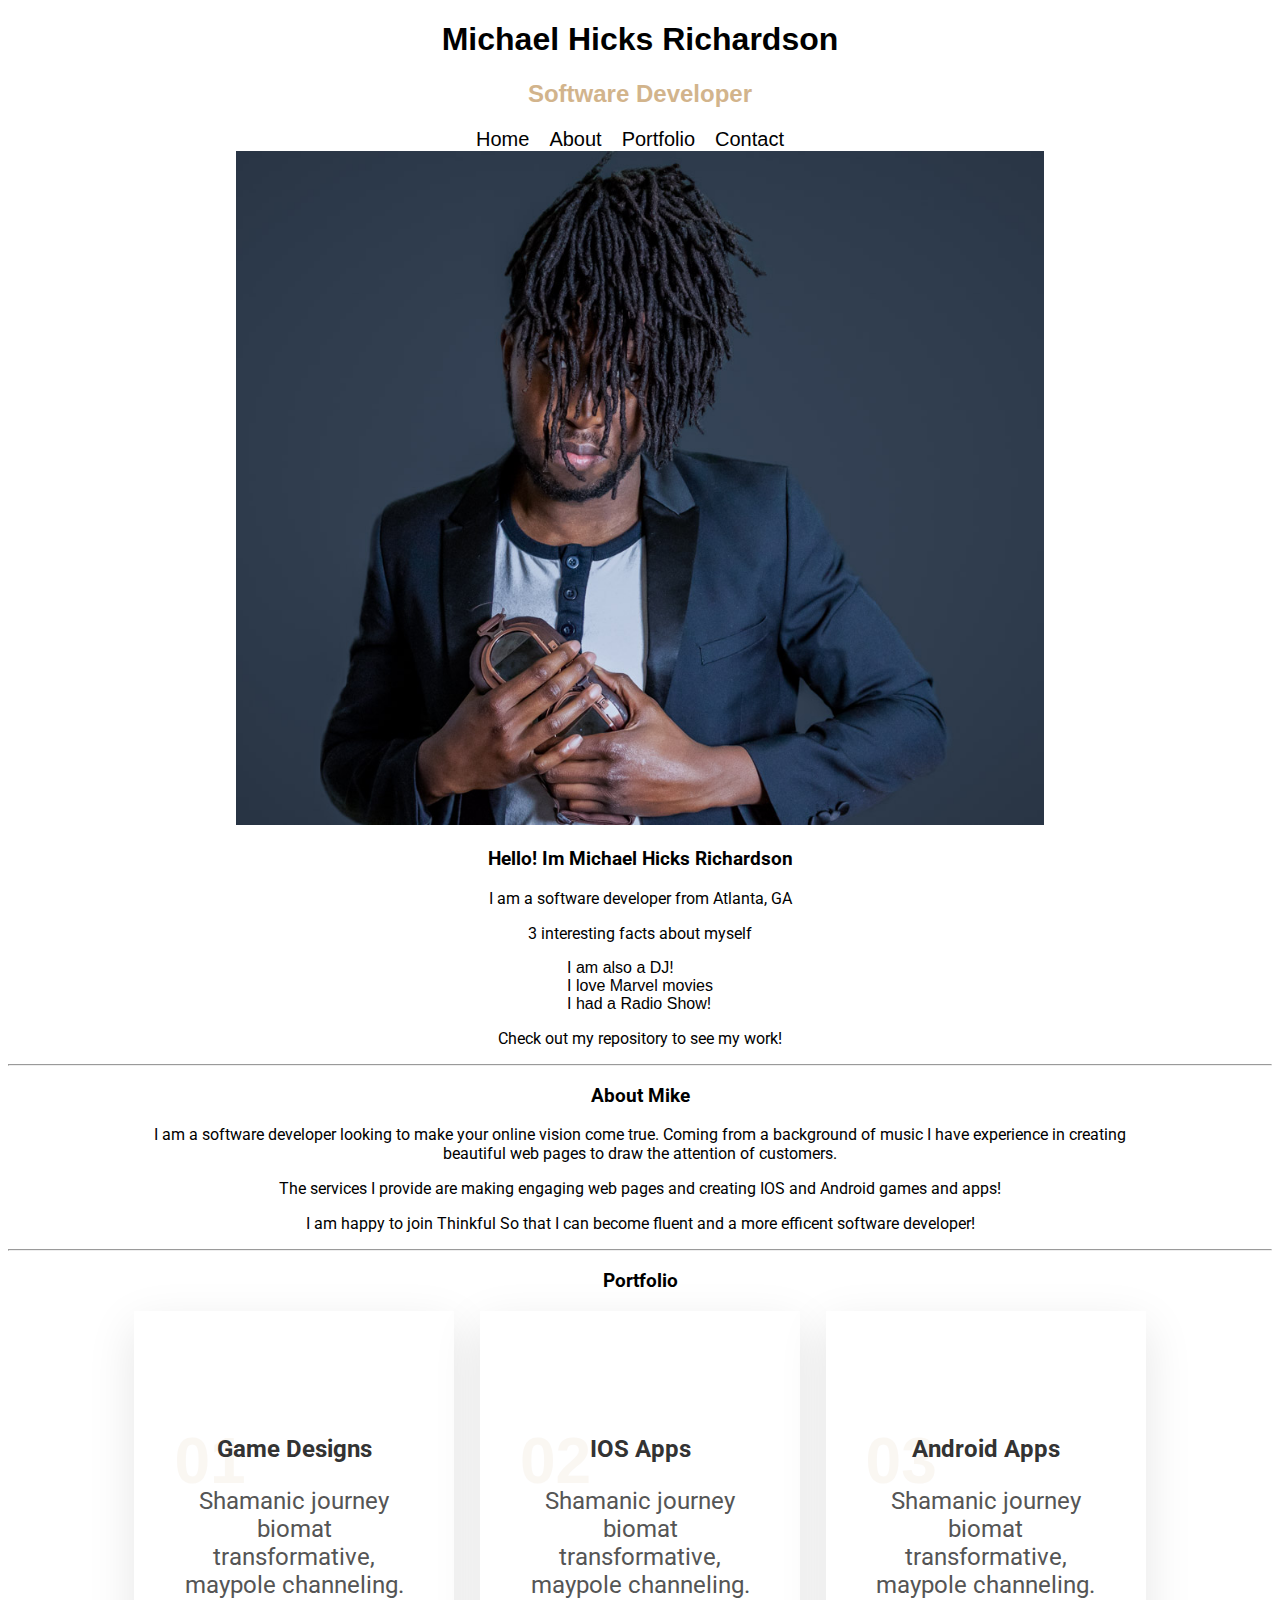
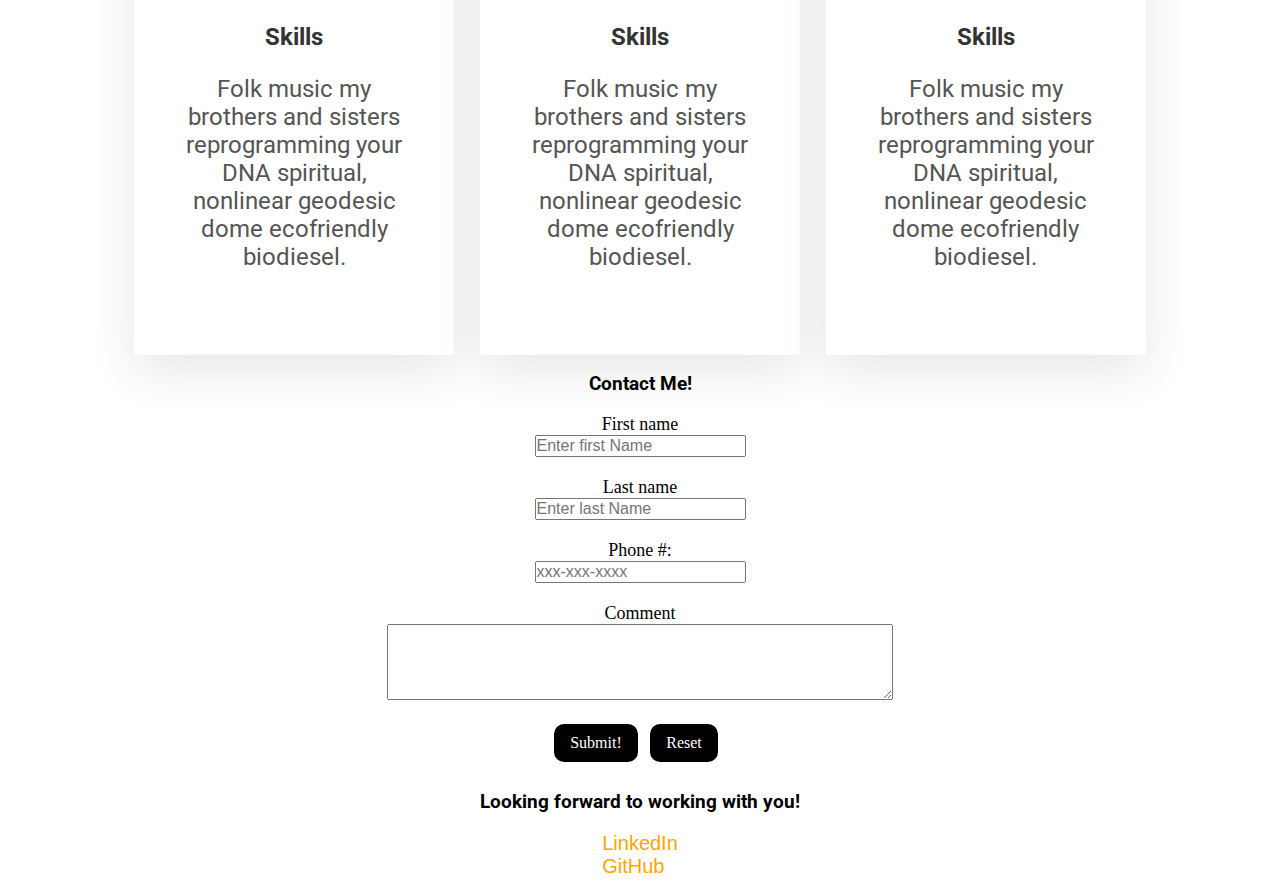
==== index.html @ f8937641 "Update index.html" ====
<!DOCTYPE html>
<html>

<head>
   <meta charset="utf-8">
   <meta name="viewport" content="width=device-width">
   <title>Mikes Portfolio</title>
   <link href="style.css" rel="stylesheet" type="text/css" />
   <link href="https://fonts.googleapis.com/css2?family=Roboto:wght@300&display=swap" rel="stylesheet">
</head>

<body>
   <header>
      <div class="intro wrapper">
         <div class="hero">
            <section id="home">
               <h1> Michael Hicks Richardson </h1>
               <h2> Software Developer </h2>
            </section>
         </div>
         <nav>
            <ul id="menu">
               <li><a href="#">Home</a></li>
               <li><a href="#about">About</a></li>
               <li><a href="#portfolio">Portfolio</a></li>
               <li><a href="#contact">Contact</a></li>
            </ul>
         </nav>
      </div>
   </header>
   <div>

      <div class="intro wrapper">
         <img src="images/Mike.JPG" alt="Mike profile photo" style="width: 80%; height: 80%" />
      </div>
   </div>
   <section>
      <div class="intro wrapper">

         <h3>Hello! Im Michael Hicks Richardson</h3>
         <p> I am a software developer from Atlanta, GA </p>
         <p> 3 interesting facts about myself</p>

         <ol>
            <li>I am also a DJ!</li>
            <li>I love Marvel movies</li>
            <li>I had a Radio Show!</li>
         </ol>

         <p>Check out my repository to see my work!</p>

      </div>

   </section>
   <hr>
   <div class="intro wrapper">
      <section id="about">
         <h3>About Mike</h3>
         <p>I am a software developer looking to make your online vision come true. Coming from a background of music I
            have experience in creating beautiful web pages to draw the attention of customers.</p>
         <p>The services I provide are making engaging web pages and creating IOS and Android games and apps!</p>
         <p>I am happy to join Thinkful So that I can become fluent and a more efficent software developer!</p>
      </section>
   </div>
   <hr>
   <div class="intro wrapper">
      <section id="portfolio">
         <h3>Portfolio</h3>
         <div class="container">
            <div class="box">
               <h2>01</h2>
               <h3>Game Designs</h3>
               <p>Shamanic journey biomat transformative, maypole channeling. </p>
               <h3>Skills</h3>
               <p>Folk music my brothers and sisters reprogramming your DNA spiritual, nonlinear geodesic dome
                  ecofriendly biodiesel.</p>
            </div>

            <div class="box">
               <h2>02</h2>
               <h3>IOS Apps</h3>
               <p>Shamanic journey biomat transformative, maypole channeling. </p>
               <h3>Skills</h3>
               <p>Folk music my brothers and sisters reprogramming your DNA spiritual, nonlinear geodesic dome
                  ecofriendly biodiesel. </p>
            </div>
            <div class="box">
               <h2>03</h2>
               <h3>Android Apps</h3>
               <p>Shamanic journey biomat transformative, maypole channeling.</p>
               <h3>Skills</h3>
               <p>Folk music my brothers and sisters reprogramming your DNA spiritual, nonlinear geodesic dome
                  ecofriendly biodiesel.</p>
            </div>
            
         </div>    
      </section>

   </div>

   <div class="intro wrapper">
      <section id=contact>
         <h3>Contact Me!</h3>
         <form action="https://formspree.io/xnqgwlpv" method="post">

            <label for="user-name">First name</label>
            <input id="user-name" type="text" name="name" placeholder="Enter first Name"><br>


            <label for="user-name2">Last name</label>
            <input id="user-name2" type="text" name="name" placeholder="Enter last Name"><br>

            <label for="phonenum">Phone #:</label>
            <input id="phonenum" type="text" name="phone" pattern="/d{3}{\-}\d{3}{/-}\d{4}"
               placeholder="xxx-xxx-xxxx" /><br>

            <label for="form-message">Comment</label>
            <textarea id="form-message" name="message"></textarea><br>
            <button type="submit">Submit!</button>
            <button type="reset">Reset</button><br>

         </form>
      </section>
      <article>
         <h3>Looking forward to working with you!</h3>
         <ul>
            <li><a href="https://www.linkedin.com/in/michael-hicks-richardson-240ab41a1/" target="blank">LinkedIn</a>
            </li>
            <li> <a href="https://github.com/Mchicksr/" target="blank">GitHub</a></li>
         </ul>
      </article>
   </div>



</body>

</html>
---- style.css ----
html{
  margin: auto;
  width: 100%;
}
nav{
  height: 500 px;
  color:black;
  /*background-color: rgba(88, 88, 88, 0.911);*/

}
  header #hero h1 h2 {
    background-color: black;
  }
  
}
h1 {
  font-size: 50px;
  text-align:center;
  font-family:Impact, Haettenschweiler, 'Arial Narrow Bold', sans-serif;
  color:tan;
}
h2{
  text-align:center;
  font-family:Impact, Haettenschweiler, 'Arial Narrow Bold', sans-serif;
  color:tan;
}
body{
  /*background-color: tan;*/
  text-align: center;
  


  
}
#content img{
  width:1px; 
}


h3{
  text-align:center;
  font-family: 'Roboto', sans-serif;

}
p{
  text-align:center;
  font-family: 'Roboto', sans-serif;

}
ol, ul{
  margin: 0 auto;
  list-style-position:inside;
  padding-left: 0;
  display:inline-block;
  list-style-type: none;
}
li{
  text-align:left;
  
}

a{
  font-family: Impact, Haettenschweiler, 'Arial Narrow Bold', sans-serif;
  font-size: 20px;
  }

/*img{
  /*display: flex;
  justify-content: center;
  max-width: 500px;
  height: 350px;
  padding-bottom: 80px;
  padding-top: 10px;
  
  
}
*/
section{
  font-family: 'Roboto', sans-serif;

}

footer{
  text-align: center;
  
}

a:link{
  text-decoration: none;
  color: orange;
}
a:visited{
  text-decoration: none;
  color: black;
}
a:hover{
  text-decoration: none;
  color:aquamarine;
}
a:active{
  text-decoration: none;
  color: rgb(87, 24, 87);
}
.intro{
  /*Display: flex;
  flex-direction: column; */
}
  .child{
    display:flex;
    flex-direction:column;
  }


@media all and (min-width: 450px) {
.wrapper{
  width:80%;
  margin:auto;
  
  
}
}


form label{
  display: block;
  font-size: 18px;
  margin-bottom: bottom 5px;
  color:black;
  font-family: Cambria, Cochin, Georgia, Times, 'Times New Roman', serif;
}



form input{
  color:#000;
  font-size: 16px;
  margin-bottom: 20px;
}

form input[type=text]#location{
  width:51px;
}

form textarea {
  height:4.75rem;
  width:50%;
  color:black;
  font-size:16px;
  margin-bottom:20px;
}

header nav{
  display:flex;
  justify-content: center;
  flex-direction: row;
  color:black;
}
header nav ul {
  display: flex;
  justify-content: center;
  list-style-type:none;
  padding-left:0;
  flex-direction: row;
}
header nav ul li a{
  font-family: 'Montserrat', sans-serif;
  color: black;
  margin: 0 20px 0 0;
  text-decoration: none;
}
header nav ul li :last-child a{
margin: 0;
}

header nav #menu :link{
  text-decoration: none;
  color: rgb(0, 0, 0);
}
header nav #menu :visited{
  text-decoration: none;
  color: black;
}
header nav #menu :hover{
  text-decoration: none;
  color:tan;
}
header nav #menu :active{
  text-decoration: none;
  color: blueviolet;
}

form button {
  
  padding: 10px 16px;
  border-radius: 10px;
  border:0;
  font-family:tahoma;
  font-size:16px;
  background: #000000;
  color:#fff;
  margin: 0px 8px 10px 0;
}

@import url("https://fonts.googleapis.com/css2?family=Poppins:ital,wght@1,100&display=swap");
*{
/*margin: 0;*/
padding: 0;
box-sizing:border-box;
font-family:'Poppins', sans-serif;
}

body{
    /*display: flex;*/
    justify-content: center;
    align-items:center;
    align-items:center;
    min-height:100vh;
    /*background: linear-gradient(#0f4675,#0f4675 50%, #fff 50%, #fff 100%);*/
}
.container{
  
    display:flex;
    justify-content: space-between;
    flex-wrap: wrap;
}

.container .box{
    position: relative;
    width: 320px;
    background:#fff;
    padding:100px 40px 60px;
    box-shadow: 0 15px 45px rgba(0,0,0,.1);

}

.container .box:before{
    content:'';
    position:absolute;
    top:0;
    left:0;
    width:100%;
    height:100%;
    background:#ff226d;
    transform:scaleY(0);
    transform-origin:top;
    transition: transform 0.5s;

}

.container .box:hover:before{
    transform:scaleY(1);
    transform-origin:bottom;
    transition: transform 0.5s;
}

.container .box h2{
    position: absolute;
    left:40px;
    top:60px;
    font-size:4em;
    font-weight: 800;
    z-index:1;
    opacity:0.1;
    transition:0.5s;
}

.container .box:hover h2{
    opacity:1;
    color: #fff;
    transform:translateY(-40px);
}

.container .box h3{
    position:relative;
    font-size:1.5em;
    z-index: 2;
    color:#333;
    transition:0,5s;
}


.container .box p{
    position:relative;
    font-size:1.5em;
    z-index: 2;
    color:#555;
    transition:0,5s;
}

.container .box:hover h3,
.container:hover .box p{
    color: #fff;
}
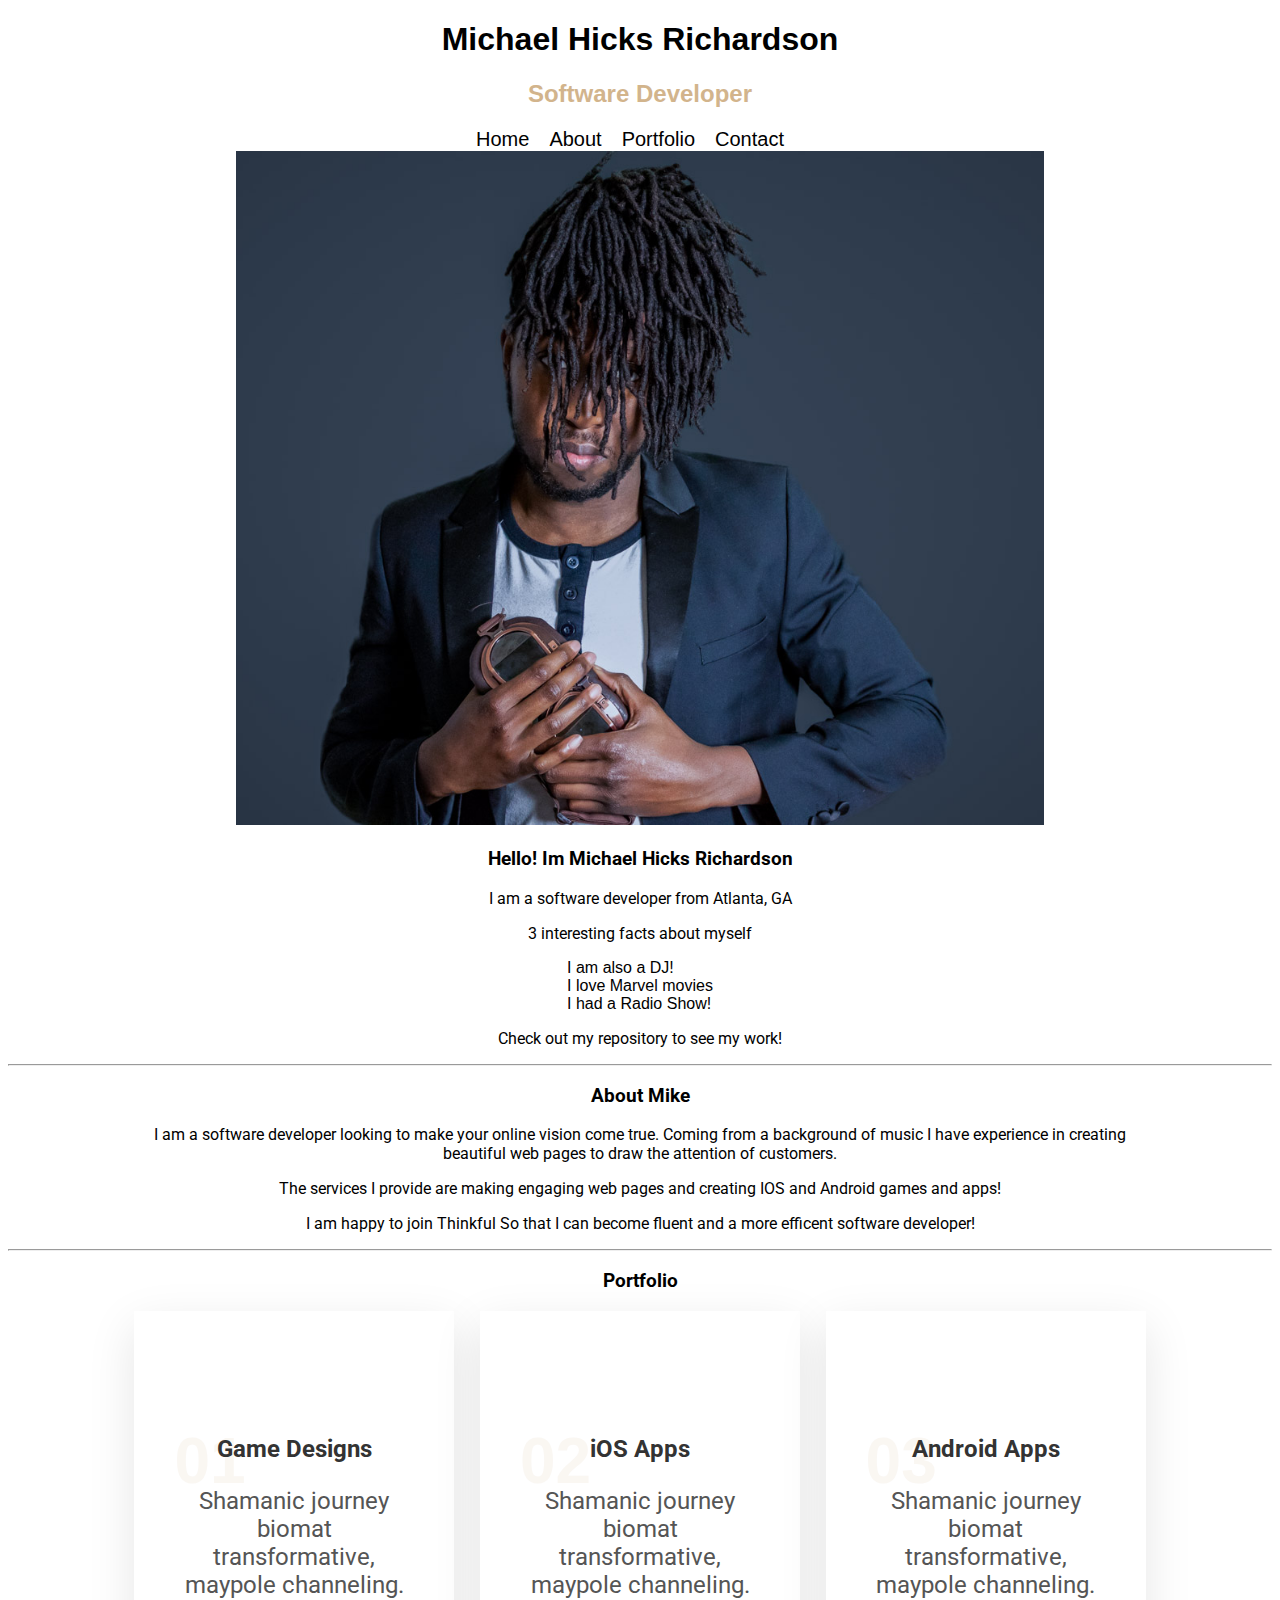
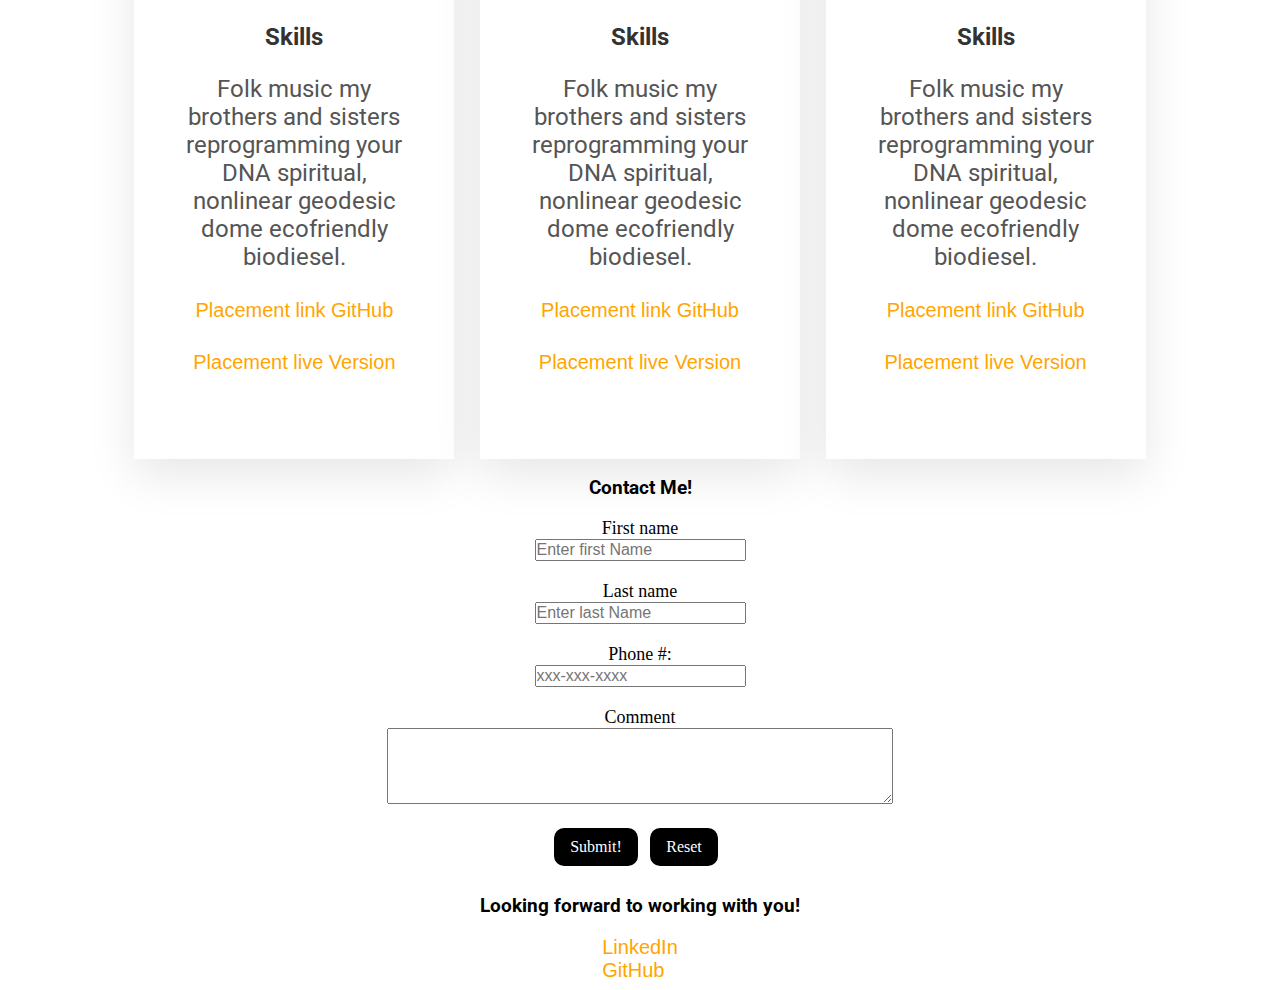
==== commit b1418455: "Update index.html" ====
--- a/index.html
+++ b/index.html
@@ -74,15 +74,19 @@
                <h3>Skills</h3>
                <p>Folk music my brothers and sisters reprogramming your DNA spiritual, nonlinear geodesic dome
                   ecofriendly biodiesel.</p>
+                 <p> <a href="placementGitHub">Placement link GitHub</a></p>
+                 <p> <a href="LiveVersionLink">Placement live Version</a></p>
             </div>
 
             <div class="box">
                <h2>02</h2>
-               <h3>IOS Apps</h3>
+               <h3>iOS Apps</h3>
                <p>Shamanic journey biomat transformative, maypole channeling. </p>
                <h3>Skills</h3>
                <p>Folk music my brothers and sisters reprogramming your DNA spiritual, nonlinear geodesic dome
                   ecofriendly biodiesel. </p>
+                  <p> <a href="placementGitHub">Placement link GitHub</a></p>
+                  <p> <a href="LiveVersionLink">Placement live Version</a></p>
             </div>
             <div class="box">
                <h2>03</h2>
@@ -91,6 +95,8 @@
                <h3>Skills</h3>
                <p>Folk music my brothers and sisters reprogramming your DNA spiritual, nonlinear geodesic dome
                   ecofriendly biodiesel.</p>
+                  <p> <a href="placementGitHub">Placement link GitHub</a></p>
+                  <p> <a href="LiveVersionLink">Placement live Version</a></p>
             </div>
             
          </div>    
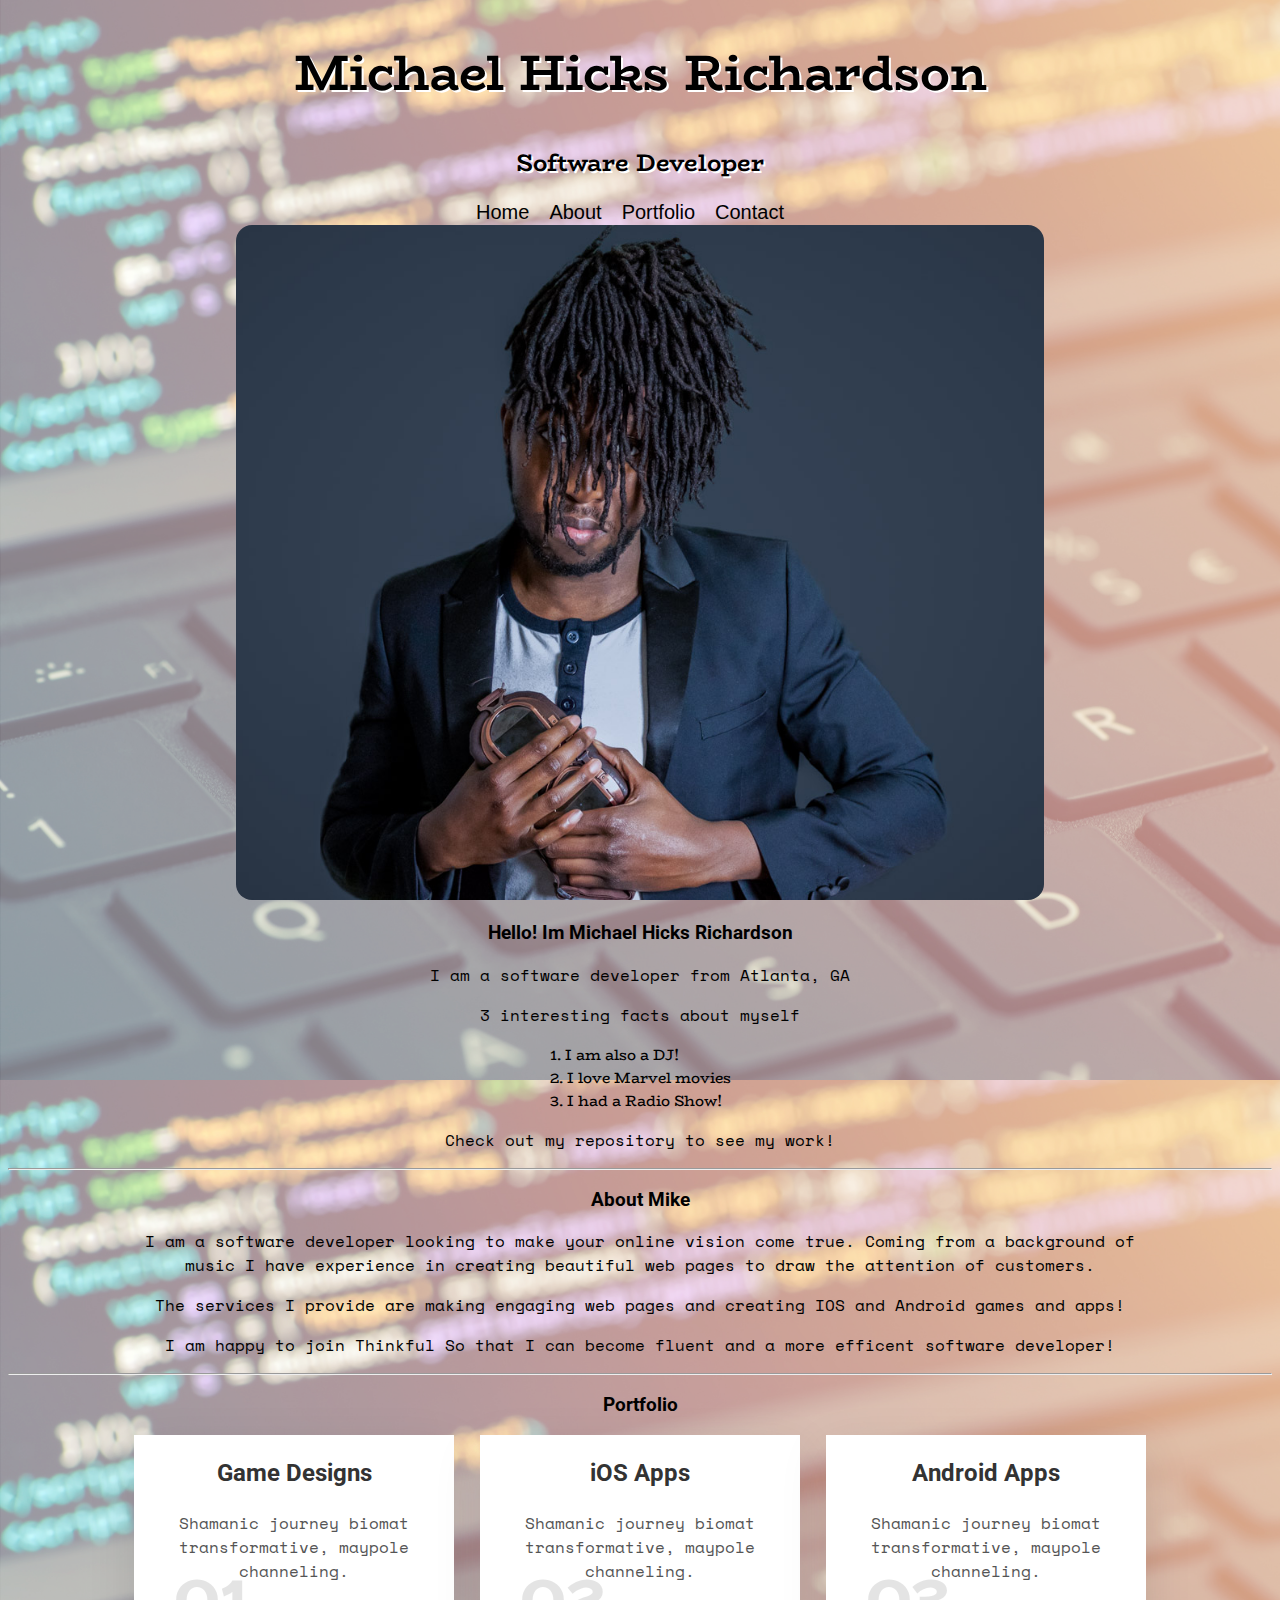
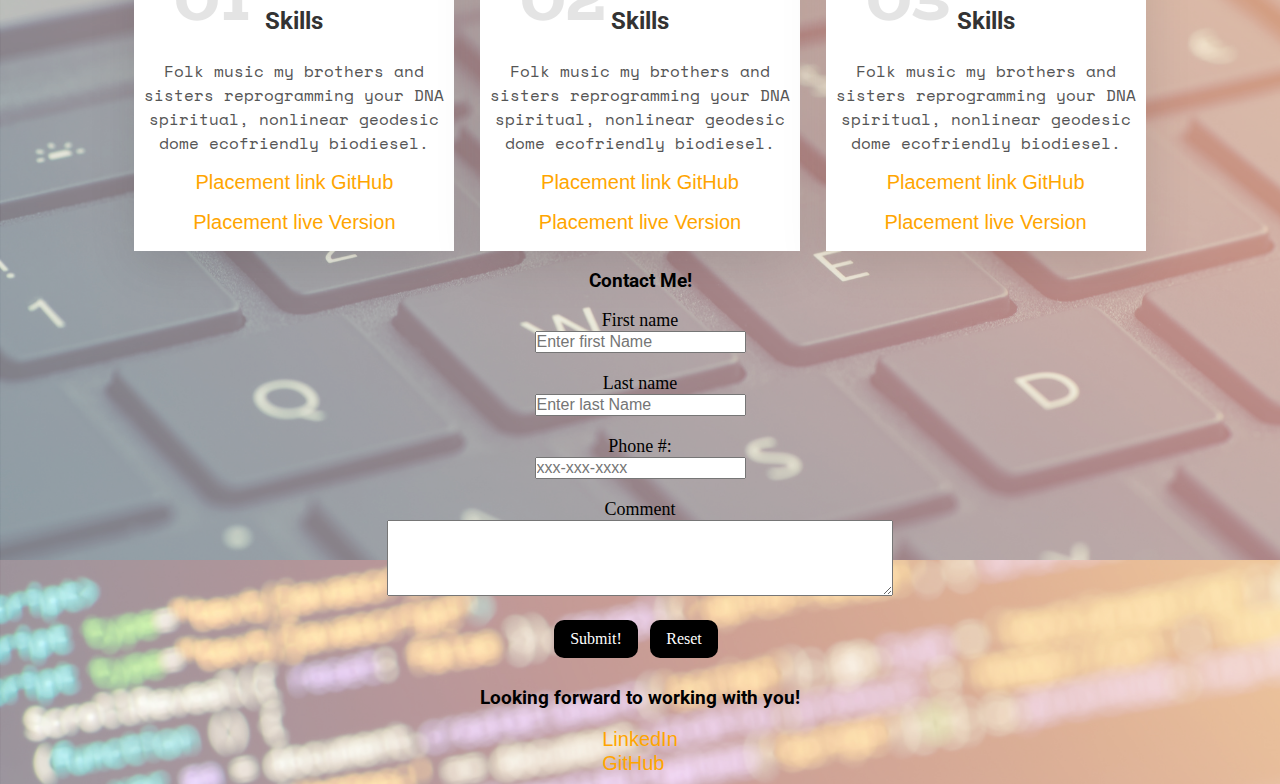
==== commit 7cd1a74a: "changes to css" ====
--- a/index.html
+++ b/index.html
@@ -7,6 +7,11 @@
    <title>Mikes Portfolio</title>
    <link href="style.css" rel="stylesheet" type="text/css" />
    <link href="https://fonts.googleapis.com/css2?family=Roboto:wght@300&display=swap" rel="stylesheet">
+   <link rel="preconnect" href="https://fonts.gstatic.com">
+   <link rel="preconnect" href="https://fonts.gstatic.com">
+   <link href="https://fonts.googleapis.com/css2?family=BioRhyme&display=swap" rel="stylesheet">
+   <link rel="preconnect" href="https://fonts.gstatic.com">
+<link href="https://fonts.googleapis.com/css2?family=BioRhyme&family=Space+Mono&display=swap" rel="stylesheet">
 </head>
 
 <body>
--- a/style.css
+++ b/style.css
@@ -1,3 +1,4 @@
+
 html{
   margin: auto;
   width: 100%;
@@ -12,21 +13,25 @@
     background-color: black;
   }
   
-}
+
 h1 {
   font-size: 50px;
   text-align:center;
-  font-family:Impact, Haettenschweiler, 'Arial Narrow Bold', sans-serif;
-  color:tan;
+  font-family: 'BioRhyme', serif;
+  text-shadow: 2px 2px white;
+
 }
 h2{
   text-align:center;
-  font-family:Impact, Haettenschweiler, 'Arial Narrow Bold', sans-serif;
-  color:tan;
+  font-family:'BioRhyme', serif;
+  color:black;
+  text-shadow: 2px 2px white;
 }
 body{
   /*background-color: tan;*/
   text-align: center;
+  background-image: url(./images/laptop.png);
+
   
 
 
@@ -44,7 +49,8 @@
 }
 p{
   text-align:center;
-  font-family: 'Roboto', sans-serif;
+  /* font-family: 'Roboto', sans-serif; */
+  font-family: 'Space Mono', monospace;
 
 }
 ol, ul{
@@ -52,11 +58,19 @@
   list-style-position:inside;
   padding-left: 0;
   display:inline-block;
+  /* list-style-type: none; */
+}
+ul{
+  margin: 0 auto;
+  list-style-position:inside;
+  padding-left: 0;
+  display:inline-block;
   list-style-type: none;
 }
 li{
   text-align:left;
-  
+  font-family: BioRhyme, serif;
+  font-size:15px;
 }
 
 a{
@@ -201,6 +215,12 @@
   margin: 0px 8px 10px 0;
 }
 
+img {
+  width: 80%;
+  height: 80%;
+  border-radius: 16px;
+}
+
 @import url("https://fonts.googleapis.com/css2?family=Poppins:ital,wght@1,100&display=swap");
 *{
 /*margin: 0;*/
@@ -221,14 +241,15 @@
   
     display:flex;
     justify-content: space-between;
-    flex-wrap: wrap;
+    /* flex-wrap: wrap; */
 }
 
 .container .box{
     position: relative;
     width: 320px;
+    height: 26em;
     background:#fff;
-    padding:100px 40px 60px;
+    /* padding:100px 40px 60px; */
     box-shadow: 0 15px 45px rgba(0,0,0,.1);
 
 }
@@ -281,7 +302,7 @@
 
 .container .box p{
     position:relative;
-    font-size:1.5em;
+    font-size:1em;
     z-index: 2;
     color:#555;
     transition:0,5s;
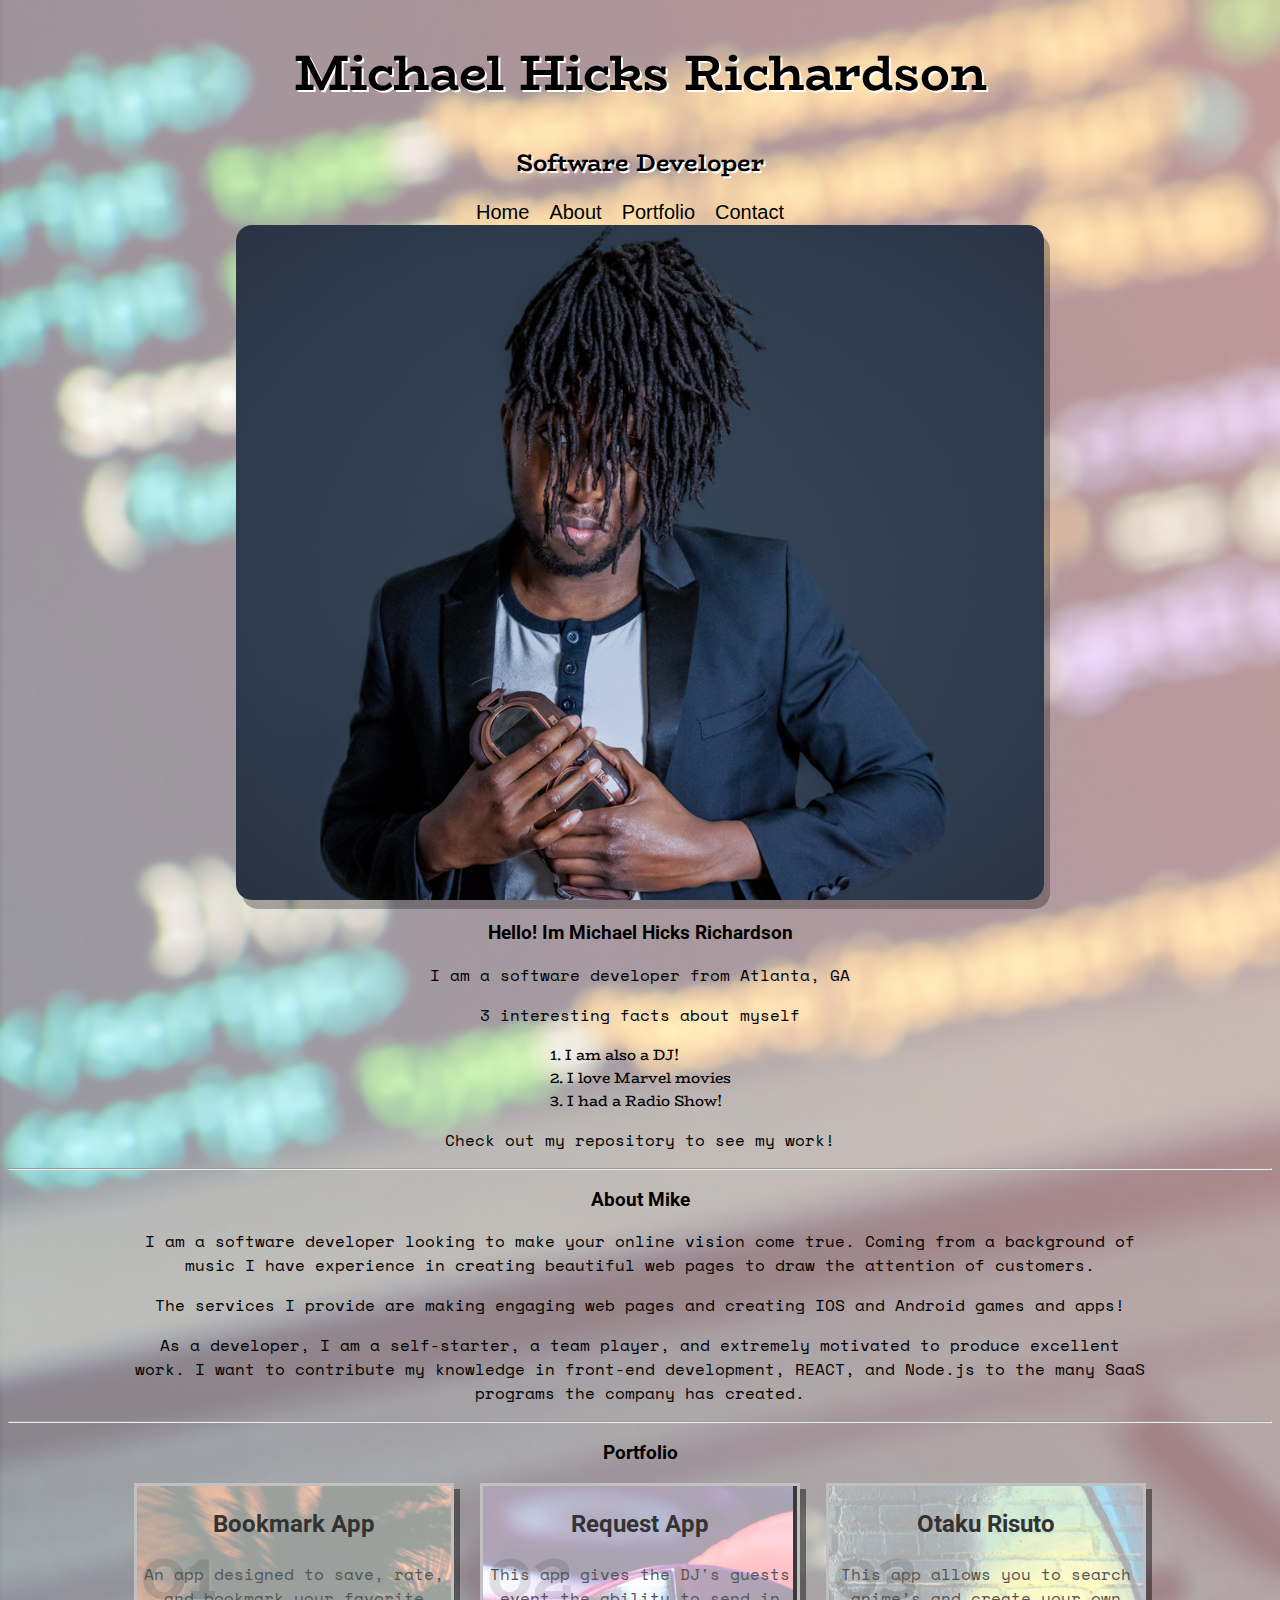
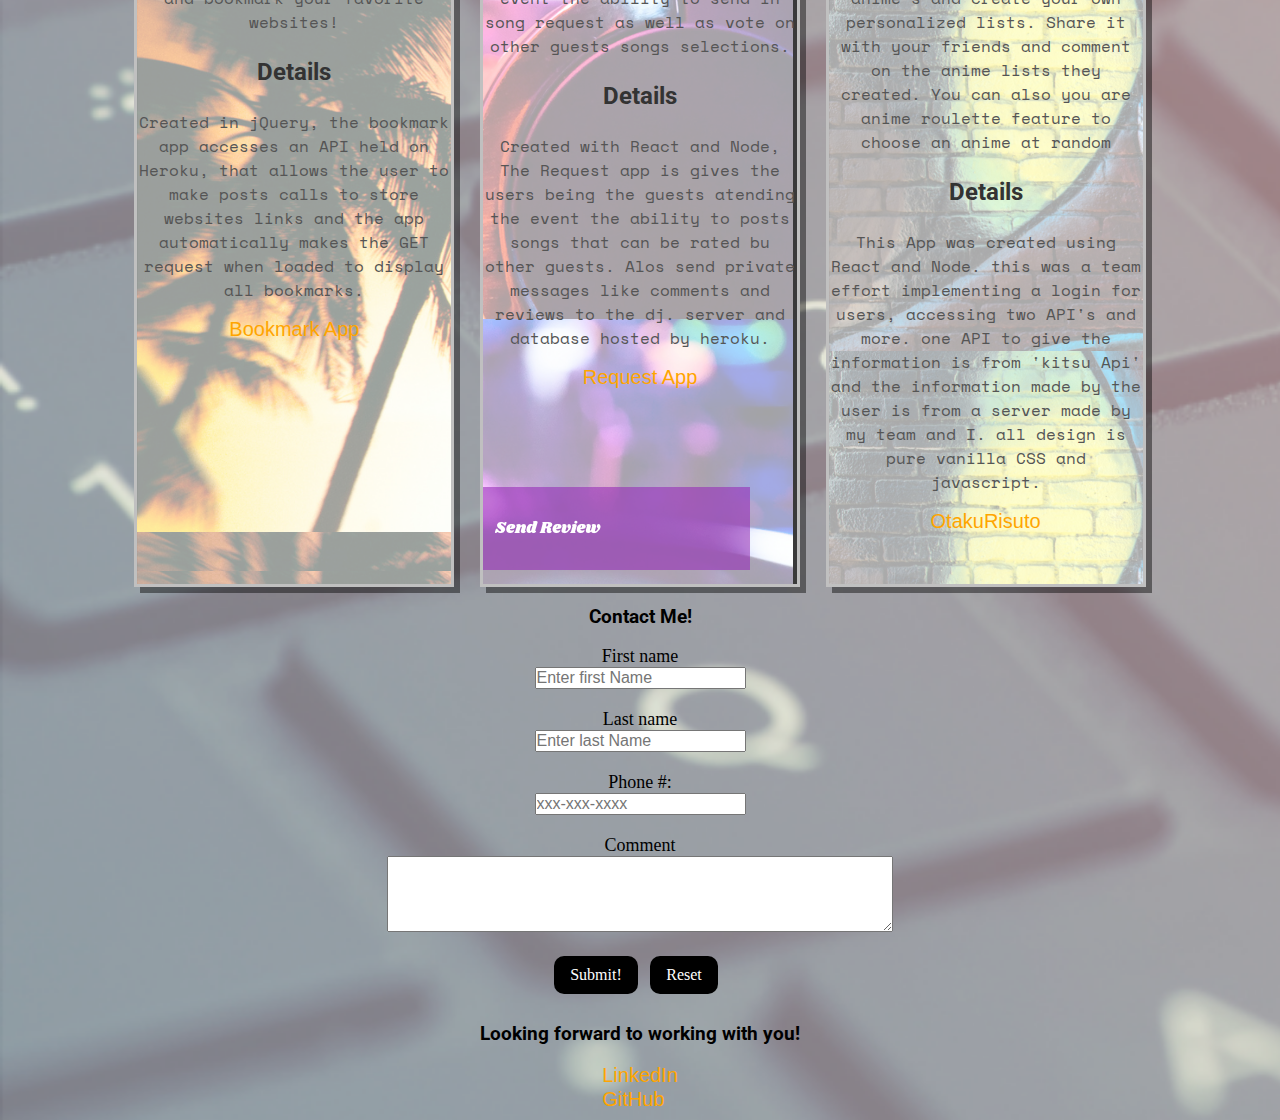
==== commit a1c2b2ac: "media and more" ====
--- a/index.html
+++ b/index.html
@@ -12,6 +12,7 @@
    <link href="https://fonts.googleapis.com/css2?family=BioRhyme&display=swap" rel="stylesheet">
    <link rel="preconnect" href="https://fonts.gstatic.com">
 <link href="https://fonts.googleapis.com/css2?family=BioRhyme&family=Space+Mono&display=swap" rel="stylesheet">
+<link rel="stylesheet" href="https://use.fontawesome.com/releases/v5.15.1/css/all.css" integrity="sha384-vp86vTRFVJgpjF9jiIGPEEqYqlDwgyBgEF109VFjmqGmIY/Y4HV4d3Gp2irVfcrp" crossorigin="anonymous">
 </head>
 
 <body>
@@ -64,7 +65,8 @@
          <p>I am a software developer looking to make your online vision come true. Coming from a background of music I
             have experience in creating beautiful web pages to draw the attention of customers.</p>
          <p>The services I provide are making engaging web pages and creating IOS and Android games and apps!</p>
-         <p>I am happy to join Thinkful So that I can become fluent and a more efficent software developer!</p>
+         <p>As a developer, I am a self-starter, a team player, and extremely motivated to produce excellent work. I want to contribute my knowledge in front-end development, REACT, and Node.js to the many SaaS programs the company has created. 
+            </p>
       </section>
    </div>
    <hr>
@@ -72,36 +74,33 @@
       <section id="portfolio">
          <h3>Portfolio</h3>
          <div class="container">
-            <div class="box">
+            <div class="box" id="bookmark">
                <h2>01</h2>
-               <h3>Game Designs</h3>
-               <p>Shamanic journey biomat transformative, maypole channeling. </p>
-               <h3>Skills</h3>
-               <p>Folk music my brothers and sisters reprogramming your DNA spiritual, nonlinear geodesic dome
-                  ecofriendly biodiesel.</p>
-                 <p> <a href="placementGitHub">Placement link GitHub</a></p>
-                 <p> <a href="LiveVersionLink">Placement live Version</a></p>
+               <h3>Bookmark App</h3>
+               <p>An app designed to save, rate, and bookmark your favorite websites! </p>
+               <h3>Details</h3>
+               <p>Created in jQuery, the bookmark app accesses an API held on Heroku, that allows the user to make posts calls to store websites links and the app automatically makes the GET request when loaded to display all bookmarks. </p>                
+                <p> <a href=https://github.com/Mchicksr/The-Bookmark-App><i class="fab fa-github-square"></i></a></p>
+                 <p> <a href="https://mchicksr.github.io/The-Bookmark-App/">Bookmark App</a></p>
             </div>
 
-            <div class="box">
+            <div class="box" id="request">
                <h2>02</h2>
-               <h3>iOS Apps</h3>
-               <p>Shamanic journey biomat transformative, maypole channeling. </p>
-               <h3>Skills</h3>
-               <p>Folk music my brothers and sisters reprogramming your DNA spiritual, nonlinear geodesic dome
-                  ecofriendly biodiesel. </p>
-                  <p> <a href="placementGitHub">Placement link GitHub</a></p>
-                  <p> <a href="LiveVersionLink">Placement live Version</a></p>
+               <h3>Request App</h3>
+               <p> This app gives the DJ's guests event the ability to send in song request as well as vote on other guests songs selections. </p>         
+               
+               <h3>Details</h3>
+               <p>Created with React and Node, The Request app is gives the users being the guests atending the event the ability to posts songs that can be rated bu other guests. Alos send private messages like comments and reviews to the dj. server and database hosted by heroku. </p>
+                  <p> <a href="https://github.com/Mchicksr/The-Request-App-client"><i class="fab fa-github-square"></i></a></p>
+                  <p> <a href="https://request-app-client.vercel.app//">Request App</a></p>
             </div>
-            <div class="box">
+            <div class="box" id="anime">
                <h2>03</h2>
-               <h3>Android Apps</h3>
-               <p>Shamanic journey biomat transformative, maypole channeling.</p>
-               <h3>Skills</h3>
-               <p>Folk music my brothers and sisters reprogramming your DNA spiritual, nonlinear geodesic dome
-                  ecofriendly biodiesel.</p>
-                  <p> <a href="placementGitHub">Placement link GitHub</a></p>
-                  <p> <a href="LiveVersionLink">Placement live Version</a></p>
+               <h3>Otaku Risuto</h3>
+               <p>This app allows you to search anime’s and create your own personalized lists. Share it with your friends and comment on the anime lists they created. You can also you are anime roulette feature to choose an anime at random</p>              
+                <h3>Details</h3>
+                <p>This App was created using React and Node. this was a team effort implementing a login for users, accessing two API's and more. one API to give the information is from 'kitsu Api' and the information made by the user is from a server made by my team and I. all design is pure vanilla CSS and javascript. </p>                  <p> <a href="https://github.com/Cap3-Nate-Chad-Brandon-Michael-Josh/OtakuRisuto"><i class="fab fa-github-square"></i></a></p>
+                  <p> <a href=" https://otaku-risuto.vercel.app/">OtakuRisuto</a></p>
             </div>
             
          </div>    
--- a/style.css
+++ b/style.css
@@ -31,8 +31,8 @@
   /*background-color: tan;*/
   text-align: center;
   background-image: url(./images/laptop.png);
-
-  
+  background-repeat: no-repeat;
+  background-size: cover;
 
 
   
@@ -125,14 +125,7 @@
   }
 
 
-@media all and (min-width: 450px) {
-.wrapper{
-  width:80%;
-  margin:auto;
-  
-  
-}
-}
+
 
 
 form label{
@@ -219,8 +212,24 @@
   width: 80%;
   height: 80%;
   border-radius: 16px;
-}
-
+  box-shadow: 6px 9px #00000047;
+}
+
+#bookmark{
+  background-image: url('./images/bookmarkappS.png')
+}
+
+#request{
+  
+    background-image: url(./images/request.png);
+    /* background-repeat: no-repeat; */
+    background-position: right -251px;
+
+}
+
+#anime{
+  background-image: url(./images/anime.png)
+}
 @import url("https://fonts.googleapis.com/css2?family=Poppins:ital,wght@1,100&display=swap");
 *{
 /*margin: 0;*/
@@ -250,7 +259,9 @@
     height: 26em;
     background:#fff;
     /* padding:100px 40px 60px; */
-    box-shadow: 0 15px 45px rgba(0,0,0,.1);
+    /* box-shadow: 0 15px 45px rgba(0,0,0,.1); */
+    border: solid silver;
+    box-shadow: 6px 6px #00000070;
 
 }
 
@@ -261,7 +272,7 @@
     left:0;
     width:100%;
     height:100%;
-    background:#ff226d;
+    background:rgb(45, 45, 250);
     transform:scaleY(0);
     transform-origin:top;
     transition: transform 0.5s;
@@ -276,8 +287,8 @@
 
 .container .box h2{
     position: absolute;
-    left:40px;
-    top:60px;
+    left:4px;
+    top:-12px;
     font-size:4em;
     font-weight: 800;
     z-index:1;
@@ -312,4 +323,108 @@
 .container:hover .box p{
     color: #fff;
 }
-
+@media all and (max-width: 550px) {
+  .wrapper{
+    width:80%;
+    margin:auto;
+    
+    
+  }
+  .container {
+    display: flex;
+    justify-content: space-between;
+    flex-wrap: wrap;
+    /* margin: auto 21%; */
+}
+.container .box {
+ 
+  height: 46em;
+  
+}
+.container .box h2 {
+  position: absolute;
+  left: 0px;
+  top: -8px;
+  font-size: 4em;
+  font-weight: 800;
+  z-index: 1;
+  opacity: 0.1;
+  transition: 0.5s;
+}
+  }
+
+@media  (min-width: 450px) {
+  .wrapper{
+    width:80%;
+    margin:auto;
+    
+    
+  }
+  .container {
+    display: flex;
+    justify-content: space-between;
+    /* flex-wrap: wrap; */
+}
+
+.container .box {
+ 
+  height: 50em;
+  
+}
+
+  }
+
+  @media all and (min-width: 550px){
+    .container .box p {
+    
+      /* font-size: 12px; */
+      
+    }
+
+    .container {
+      /* display: flex;
+      justify-content: space-between;
+      flex-wrap: wrap;
+      margin: auto 21%; */
+  }
+  
+  
+  }
+
+  @media all and (min-width: 816px){
+    .container .box p {
+    
+      font-size: 15px;
+      
+    }
+
+    .container {
+      display: flex;
+      justify-content: space-between;
+      /* flex-wrap: inherit; */
+}
+.container .box {
+ 
+  height: 44em;
+  
+}
+  }
+  
+@media all and (min-width: 950px){
+  .container .box p {
+    
+    font-size: 14px;
+    
+  }
+
+  .container {
+    display: flex;
+    justify-content: space-between;
+    flex-wrap: inherit;
+}
+}
+  @media all and (min-width: 1150px){
+    .container .box p {
+      font-size: 1em;
+    }
+  }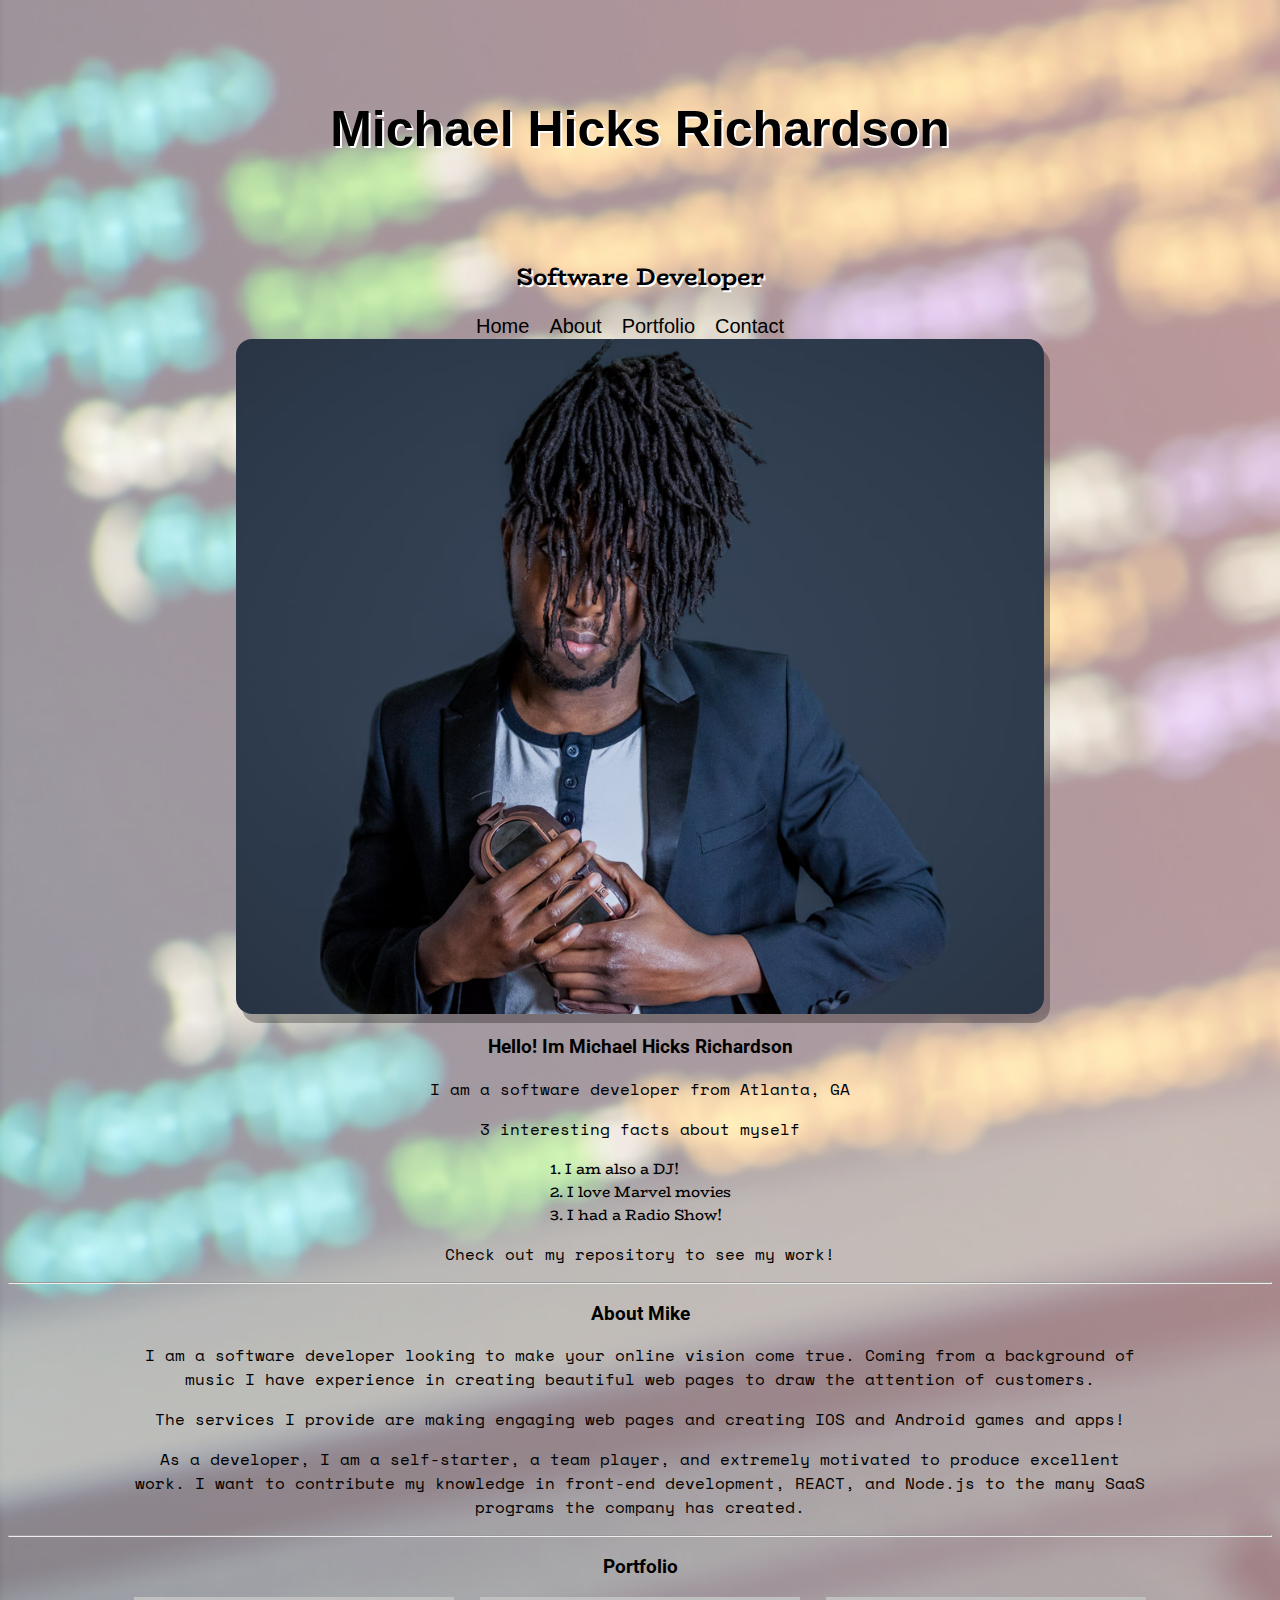
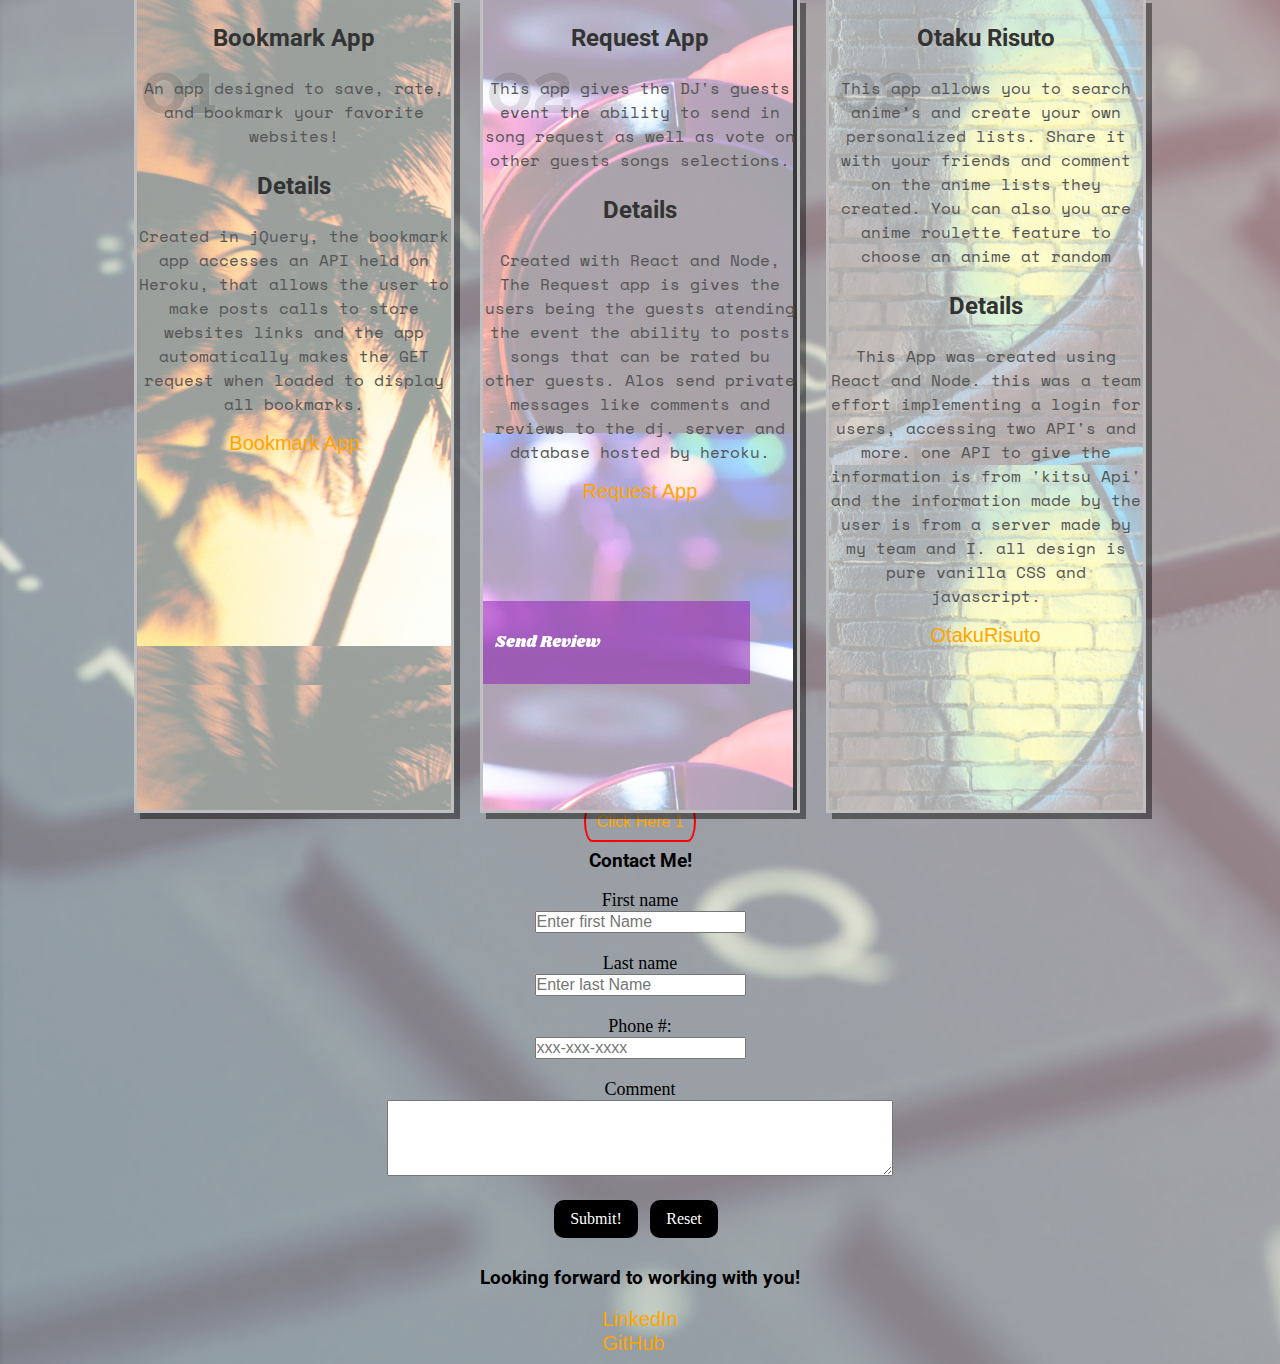
==== commit b3e3515b: "modal 2 setup" ====
--- a/index.html
+++ b/index.html
@@ -74,14 +74,18 @@
       <section id="portfolio">
          <h3>Portfolio</h3>
          <div class="container">
+            
             <div class="box" id="bookmark">
                <h2>01</h2>
                <h3>Bookmark App</h3>
                <p>An app designed to save, rate, and bookmark your favorite websites! </p>
                <h3>Details</h3>
-               <p>Created in jQuery, the bookmark app accesses an API held on Heroku, that allows the user to make posts calls to store websites links and the app automatically makes the GET request when loaded to display all bookmarks. </p>                
+               <p>Created in jQuery, the bookmark app accesses an API held on Heroku, that allows the user to make posts calls to store websites links and the app automatically makes the GET request when loaded to display all bookmarks. </p>    
+                       
                 <p> <a href=https://github.com/Mchicksr/The-Bookmark-App><i class="fab fa-github-square"></i></a></p>
                  <p> <a href="https://mchicksr.github.io/The-Bookmark-App/">Bookmark App</a></p>
+                 
+                 
             </div>
 
             <div class="box" id="request">
@@ -108,6 +112,19 @@
 
    </div>
 
+ <!-- modal 1 -->
+ <div class="boxM"> 
+   <a class="button" href="#popup1">Click Here 1</a>
+</div>
+<div id="popup1" class="overlay">
+   <div class="popup">
+        <h2>Here I am</h2>
+<a class="close" href="#">&times;</a>
+
+       <div class="content">This is the content from 1</div>
+   </div>
+</div
+<!--  -->      
    <div class="intro wrapper">
       <section id=contact>
          <h3>Contact Me!</h3>
--- a/style.css
+++ b/style.css
@@ -323,6 +323,90 @@
 .container:hover .box p{
     color: #fff;
 }
+/* modal */
+body {
+  font-family: Arial, sans-serif;
+  color:black;
+}
+h1 {
+  text-align: center;
+  font-family: Tahoma, Arial, sans-serif;
+  color: black;
+  margin: 100px 0;
+}
+.boxM {
+  /* width: 20%;
+  margin: 0 auto;
+  background: rgba(255, 255, 255, 0.2);
+  padding: 35px;
+  border: 2px solid #fff;
+  border-radius: 20px/50px;
+  background-clip: padding-box;
+  text-align: center; */
+  /* position: relative;
+    right: 313px;
+    top: 20PX; */
+}
+.button {
+  font-size: 1em;
+  padding: 10px;
+  color: black;
+  border: 2px solid red;
+  border-radius: 20px/50px;
+  text-decoration: none;
+  cursor: pointer;
+  transition: all 0.3s ease-out;
+}
+.button:hover {
+  background: red;
+}
+.overlay {
+  position: absolute;
+  top: 0;
+  bottom: 0;
+  left: 0;
+  right: 0;
+  background: rgba(0, 0, 0, 0.7);
+  transition: opacity 500ms;
+  visibility: hidden;
+  opacity: 0;
+}
+.overlay:target {
+  visibility: visible;
+  opacity: 1;
+}
+.popup {
+  margin: 70px auto;
+  padding: 20px;
+  background: #fff;
+  border-radius: 5px;
+  width: 30%;
+  position: relative;
+  transition: all 5s ease-in-out;
+}
+.popup h2 {
+  margin-top: 0;
+  color: #333;
+  font-family: Tahoma, Arial, sans-serif;
+}
+.popup .close {
+  position: absolute;
+  top: 20px;
+  right: 30px;
+  transition: all 200ms;
+  font-size: 30px;
+  font-weight: bold;
+  text-decoration: none;
+  color: #333;
+}
+.popup .close:hover {
+  color: red;
+}
+.popup .content {
+  max-height: 30%;
+  overflow: auto;
+}
+/* media */
 @media all and (max-width: 550px) {
   .wrapper{
     width:80%;
@@ -338,7 +422,7 @@
 }
 .container .box {
  
-  height: 46em;
+  height: 54em;
   
 }
 .container .box h2 {
@@ -368,7 +452,7 @@
 
 .container .box {
  
-  height: 50em;
+  height: 76em;
   
 }
 
@@ -405,7 +489,7 @@
 }
 .container .box {
  
-  height: 44em;
+  height: 51em;
   
 }
   }
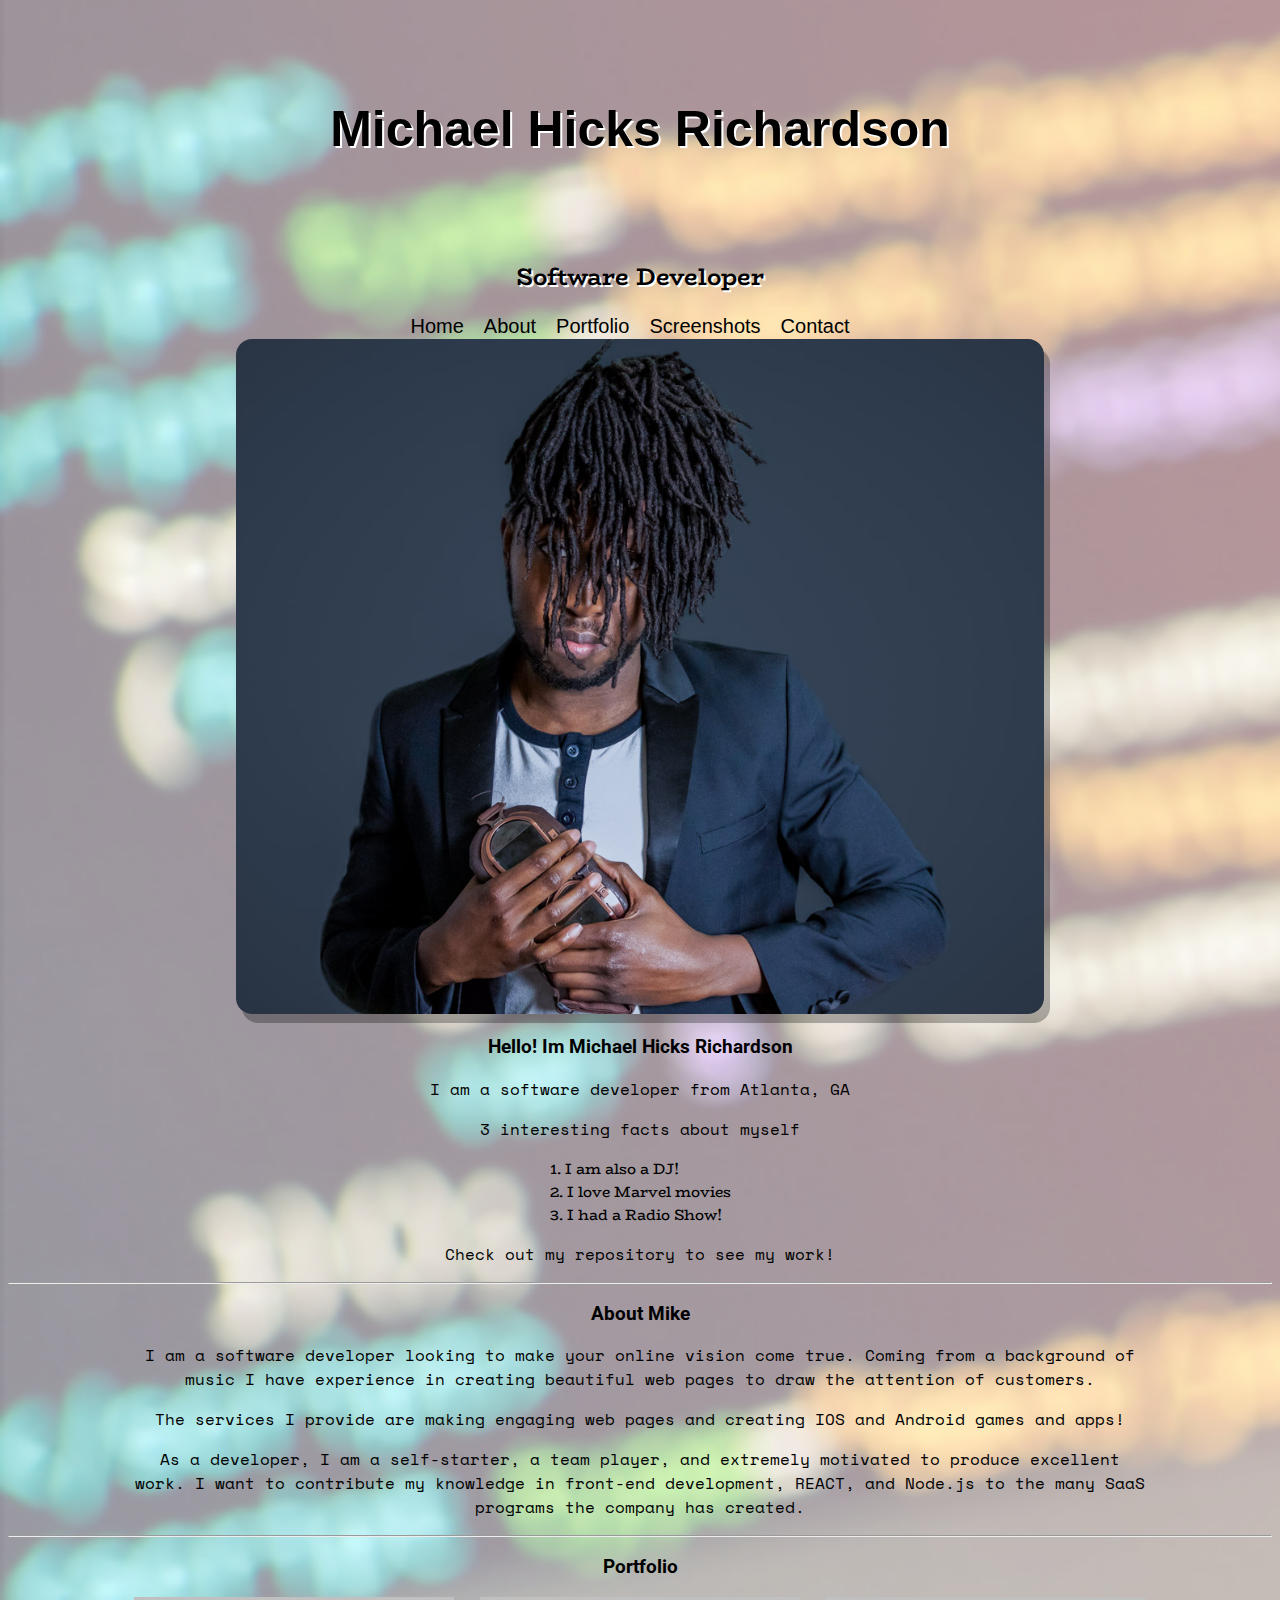
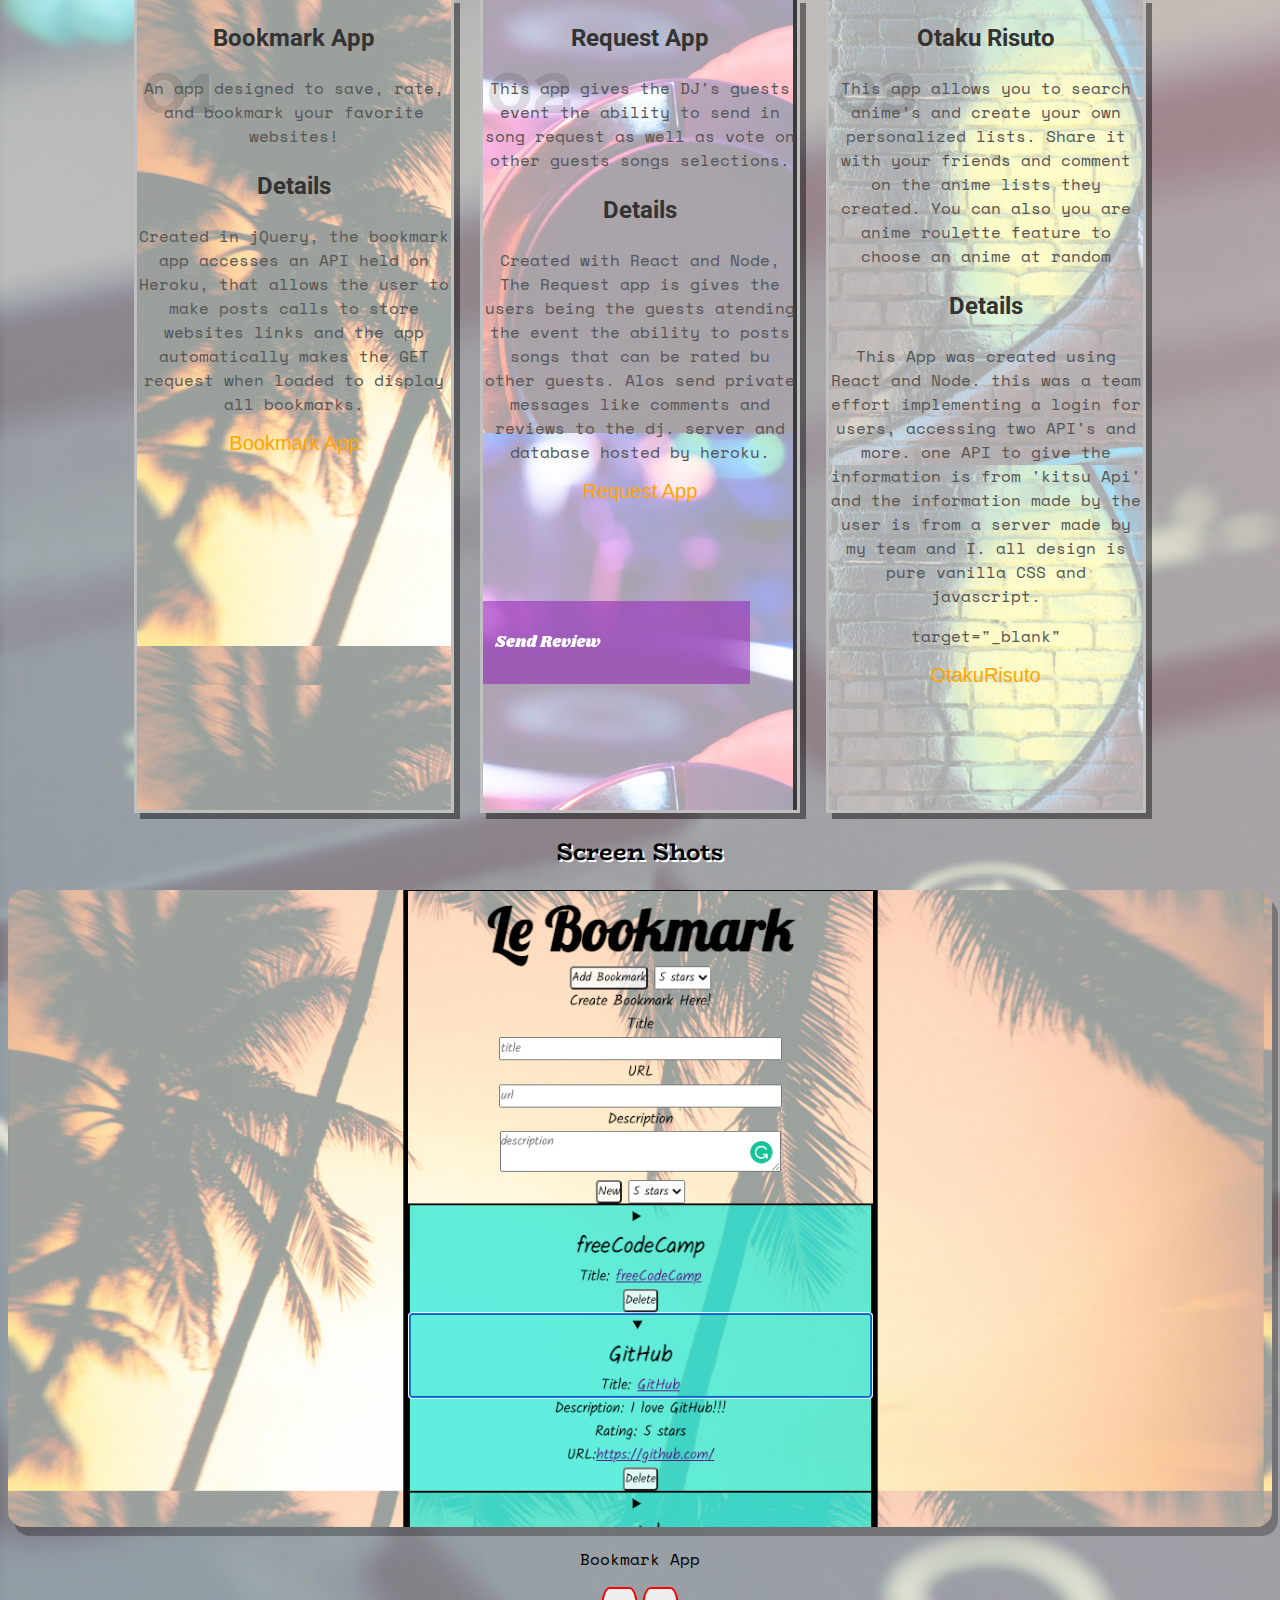
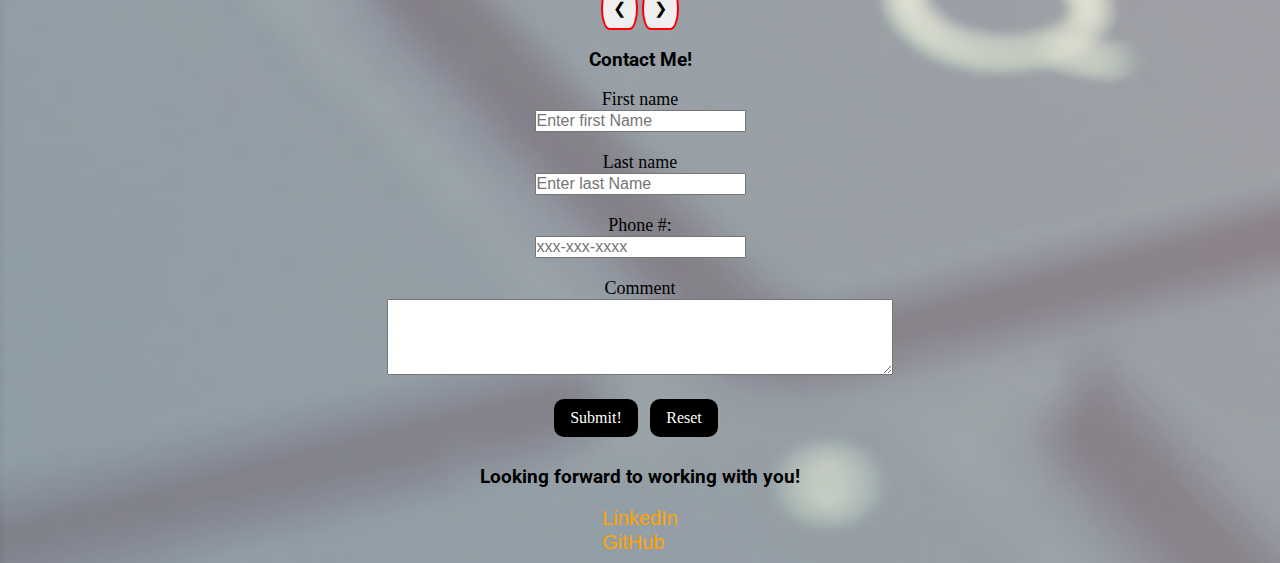
==== commit 3ff23559: "slideshow added" ====
--- a/index.html
+++ b/index.html
@@ -29,6 +29,7 @@
                <li><a href="#">Home</a></li>
                <li><a href="#about">About</a></li>
                <li><a href="#portfolio">Portfolio</a></li>
+               <li><a href="#slideShow">Screenshots</a></li>
                <li><a href="#contact">Contact</a></li>
             </ul>
          </nav>
@@ -74,18 +75,14 @@
       <section id="portfolio">
          <h3>Portfolio</h3>
          <div class="container">
-            
             <div class="box" id="bookmark">
                <h2>01</h2>
                <h3>Bookmark App</h3>
                <p>An app designed to save, rate, and bookmark your favorite websites! </p>
                <h3>Details</h3>
-               <p>Created in jQuery, the bookmark app accesses an API held on Heroku, that allows the user to make posts calls to store websites links and the app automatically makes the GET request when loaded to display all bookmarks. </p>    
-                       
-                <p> <a href=https://github.com/Mchicksr/The-Bookmark-App><i class="fab fa-github-square"></i></a></p>
-                 <p> <a href="https://mchicksr.github.io/The-Bookmark-App/">Bookmark App</a></p>
-                 
-                 
+               <p>Created in jQuery, the bookmark app accesses an API held on Heroku, that allows the user to make posts calls to store websites links and the app automatically makes the GET request when loaded to display all bookmarks. </p>                
+                <p> <a target="_blank" href=https://github.com/Mchicksr/The-Bookmark-App><i class="fab fa-github-square"></i></a></p>
+                 <p> <a target="_blank" href="https://mchicksr.github.io/The-Bookmark-App/">Bookmark App</a></p>
             </div>
 
             <div class="box" id="request">
@@ -95,36 +92,64 @@
                
                <h3>Details</h3>
                <p>Created with React and Node, The Request app is gives the users being the guests atending the event the ability to posts songs that can be rated bu other guests. Alos send private messages like comments and reviews to the dj. server and database hosted by heroku. </p>
-                  <p> <a href="https://github.com/Mchicksr/The-Request-App-client"><i class="fab fa-github-square"></i></a></p>
-                  <p> <a href="https://request-app-client.vercel.app//">Request App</a></p>
+                  <p> <a target="_blank" href="https://github.com/Mchicksr/The-Request-App-client"><i class="fab fa-github-square"></i></a></p>
+                  <p> <a target="_blank" href="https://request-app-client.vercel.app//">Request App</a></p>
             </div>
             <div class="box" id="anime">
                <h2>03</h2>
                <h3>Otaku Risuto</h3>
                <p>This app allows you to search anime’s and create your own personalized lists. Share it with your friends and comment on the anime lists they created. You can also you are anime roulette feature to choose an anime at random</p>              
                 <h3>Details</h3>
-                <p>This App was created using React and Node. this was a team effort implementing a login for users, accessing two API's and more. one API to give the information is from 'kitsu Api' and the information made by the user is from a server made by my team and I. all design is pure vanilla CSS and javascript. </p>                  <p> <a href="https://github.com/Cap3-Nate-Chad-Brandon-Michael-Josh/OtakuRisuto"><i class="fab fa-github-square"></i></a></p>
-                  <p> <a href=" https://otaku-risuto.vercel.app/">OtakuRisuto</a></p>
+                <p>This App was created using React and Node. this was a team effort implementing a login for users, accessing two API's and more. one API to give the information is from 'kitsu Api' and the information made by the user is from a server made by my team and I. all design is pure vanilla CSS and javascript. </p>                  
+                <p> target="_blank" <a href="https://github.com/Cap3-Nate-Chad-Brandon-Michael-Josh/OtakuRisuto"><i class="fab fa-github-square"></i></a></p>
+                  <p> <a target="_blank" href=" https://otaku-risuto.vercel.app/">OtakuRisuto</a></p>
             </div>
             
          </div>    
       </section>
 
    </div>
+   <!--  -->
 
- <!-- modal 1 -->
- <div class="boxM"> 
-   <a class="button" href="#popup1">Click Here 1</a>
-</div>
-<div id="popup1" class="overlay">
-   <div class="popup">
-        <h2>Here I am</h2>
-<a class="close" href="#">&times;</a>
+   <div class="SS">
 
-       <div class="content">This is the content from 1</div>
+<div id="slideShow">
+   <h2>Screen Shots</h2>
+   
+ </div>
+ 
+ <div class="content display-container">
+ 
+ <div class="container mySlides">
+   <img src="./images/bookmarkappS.png" style="width:100%">
+   <p >
+     Bookmark App
+   </p>
+ </div>
+ 
+ <div class="display-container mySlides">
+   <img src="./images/request.png" style="width:100%" >
+   <p >
+     Request App
+   </p>
+ </div>
+ 
+ <div class="display-container mySlides">
+   <img src="./images/animeFull.png" style="width:100%">
+   <p >
+     Otaku Risuto
+   </p>
+ </div>
+ 
+ 
+ <button class="button display-left black" onclick="plusDivs(-1)">&#10094;</button>
+ <button class="button display-right black" onclick="plusDivs(1)">&#10095;</button>
+ 
+ </div>
    </div>
-</div
-<!--  -->      
+
+
+<!--  -->
    <div class="intro wrapper">
       <section id=contact>
          <h3>Contact Me!</h3>
@@ -158,6 +183,8 @@
       </article>
    </div>
 
+   <script src="index.js"></script>
+
 
 
 </body>
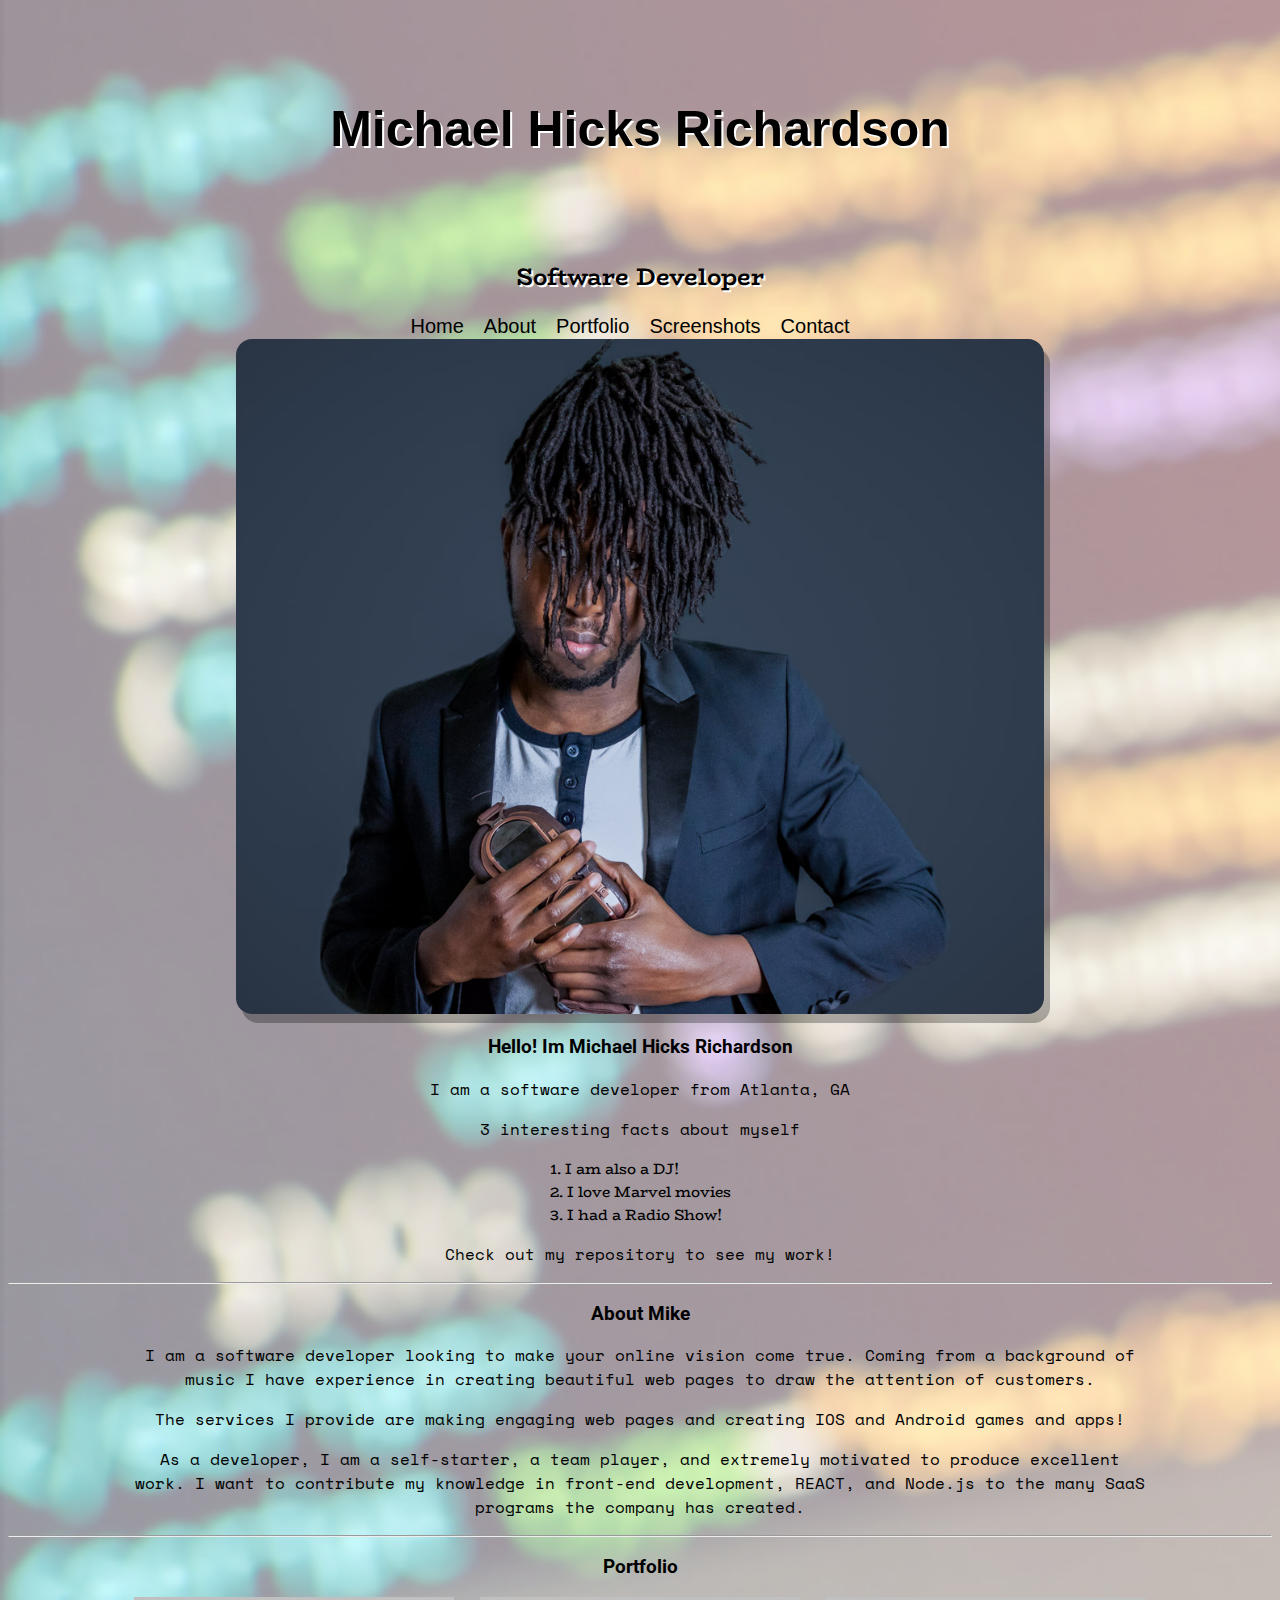
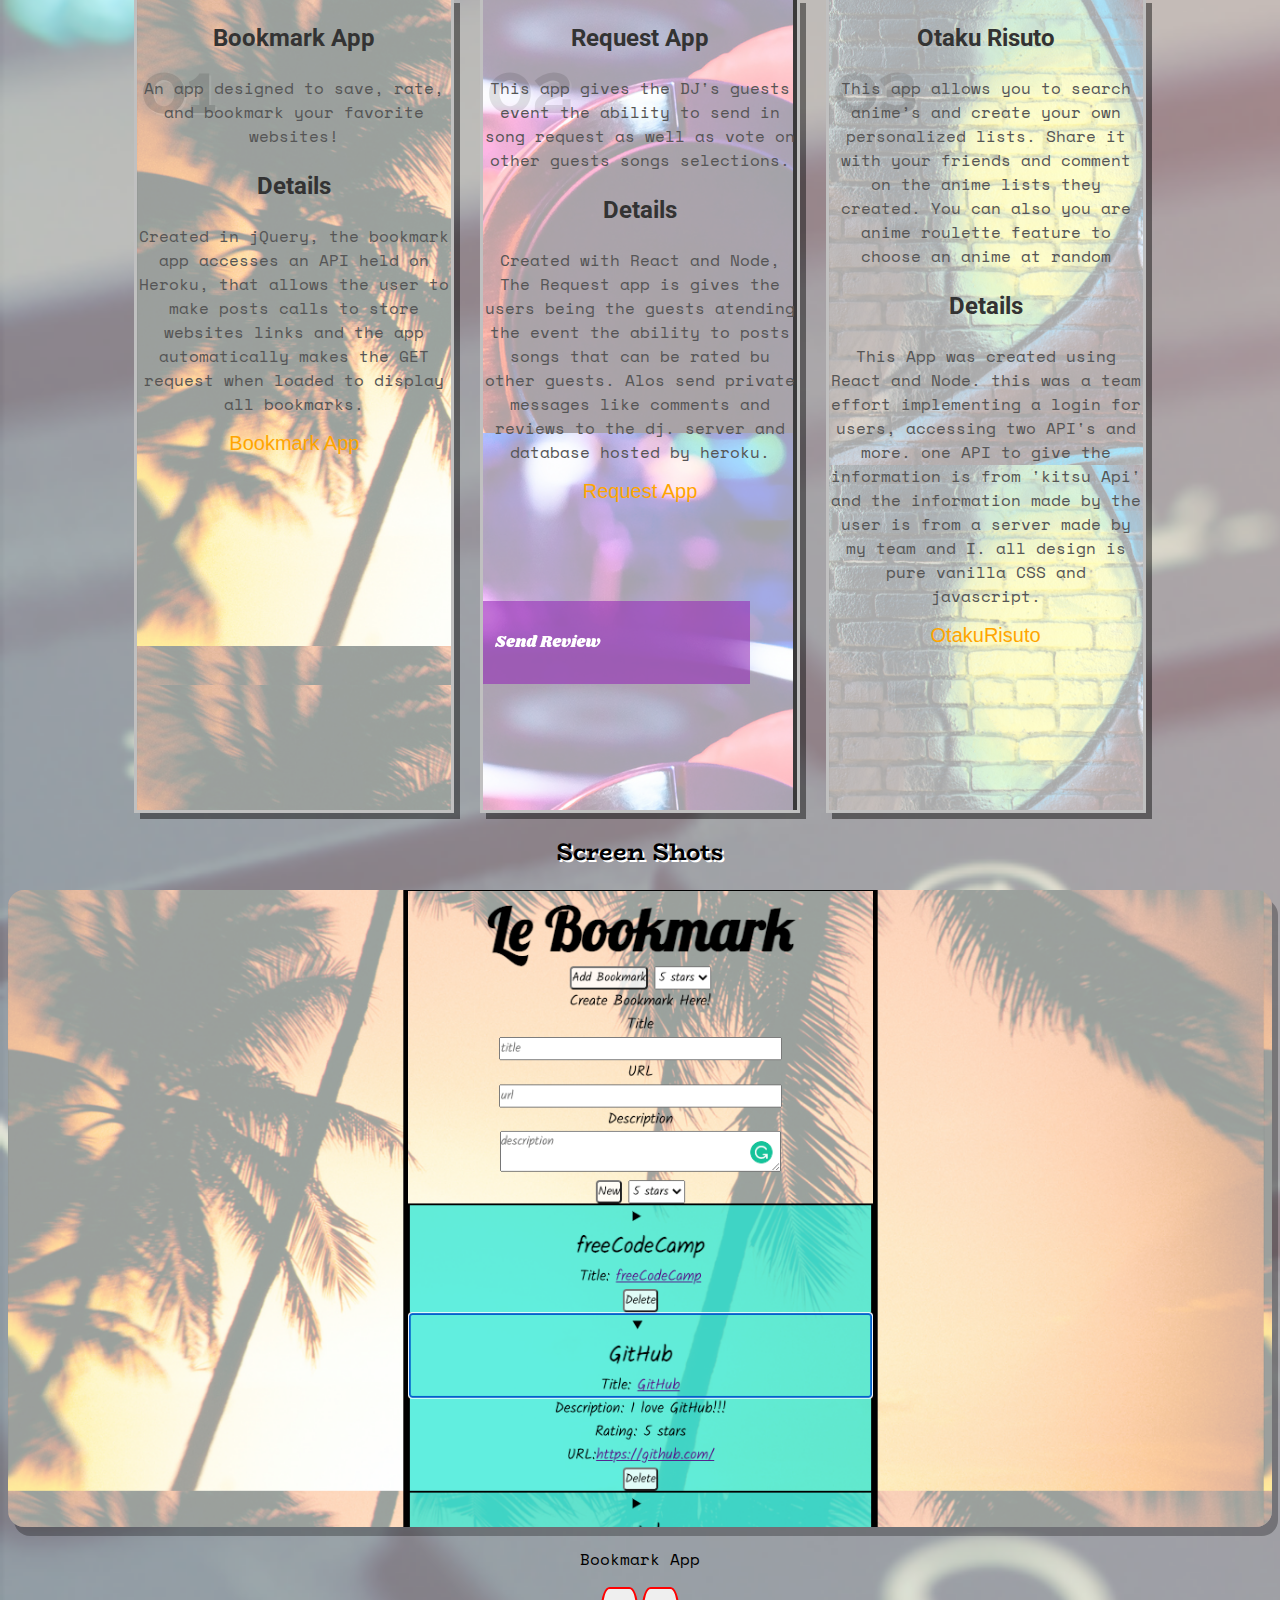
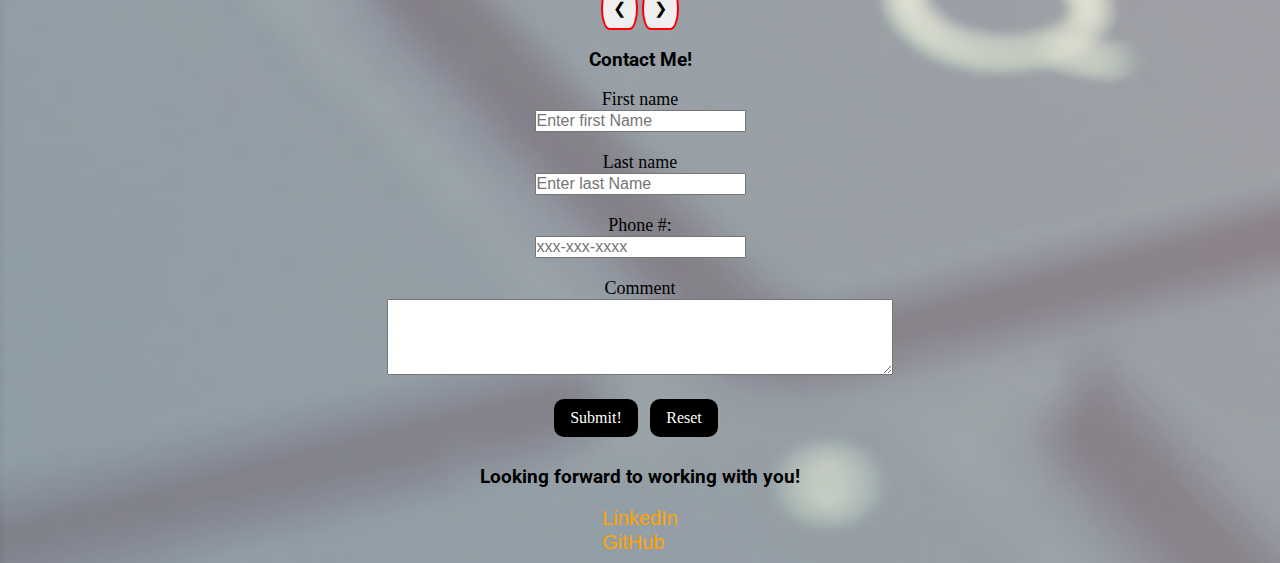
==== commit 916eb722: "fixing typos" ====
--- a/index.html
+++ b/index.html
@@ -101,7 +101,7 @@
                <p>This app allows you to search anime’s and create your own personalized lists. Share it with your friends and comment on the anime lists they created. You can also you are anime roulette feature to choose an anime at random</p>              
                 <h3>Details</h3>
                 <p>This App was created using React and Node. this was a team effort implementing a login for users, accessing two API's and more. one API to give the information is from 'kitsu Api' and the information made by the user is from a server made by my team and I. all design is pure vanilla CSS and javascript. </p>                  
-                <p> target="_blank" <a href="https://github.com/Cap3-Nate-Chad-Brandon-Michael-Josh/OtakuRisuto"><i class="fab fa-github-square"></i></a></p>
+                <p>  <a target="_blank" href="https://github.com/Cap3-Nate-Chad-Brandon-Michael-Josh/OtakuRisuto"><i class="fab fa-github-square"></i></a></p>
                   <p> <a target="_blank" href=" https://otaku-risuto.vercel.app/">OtakuRisuto</a></p>
             </div>
             
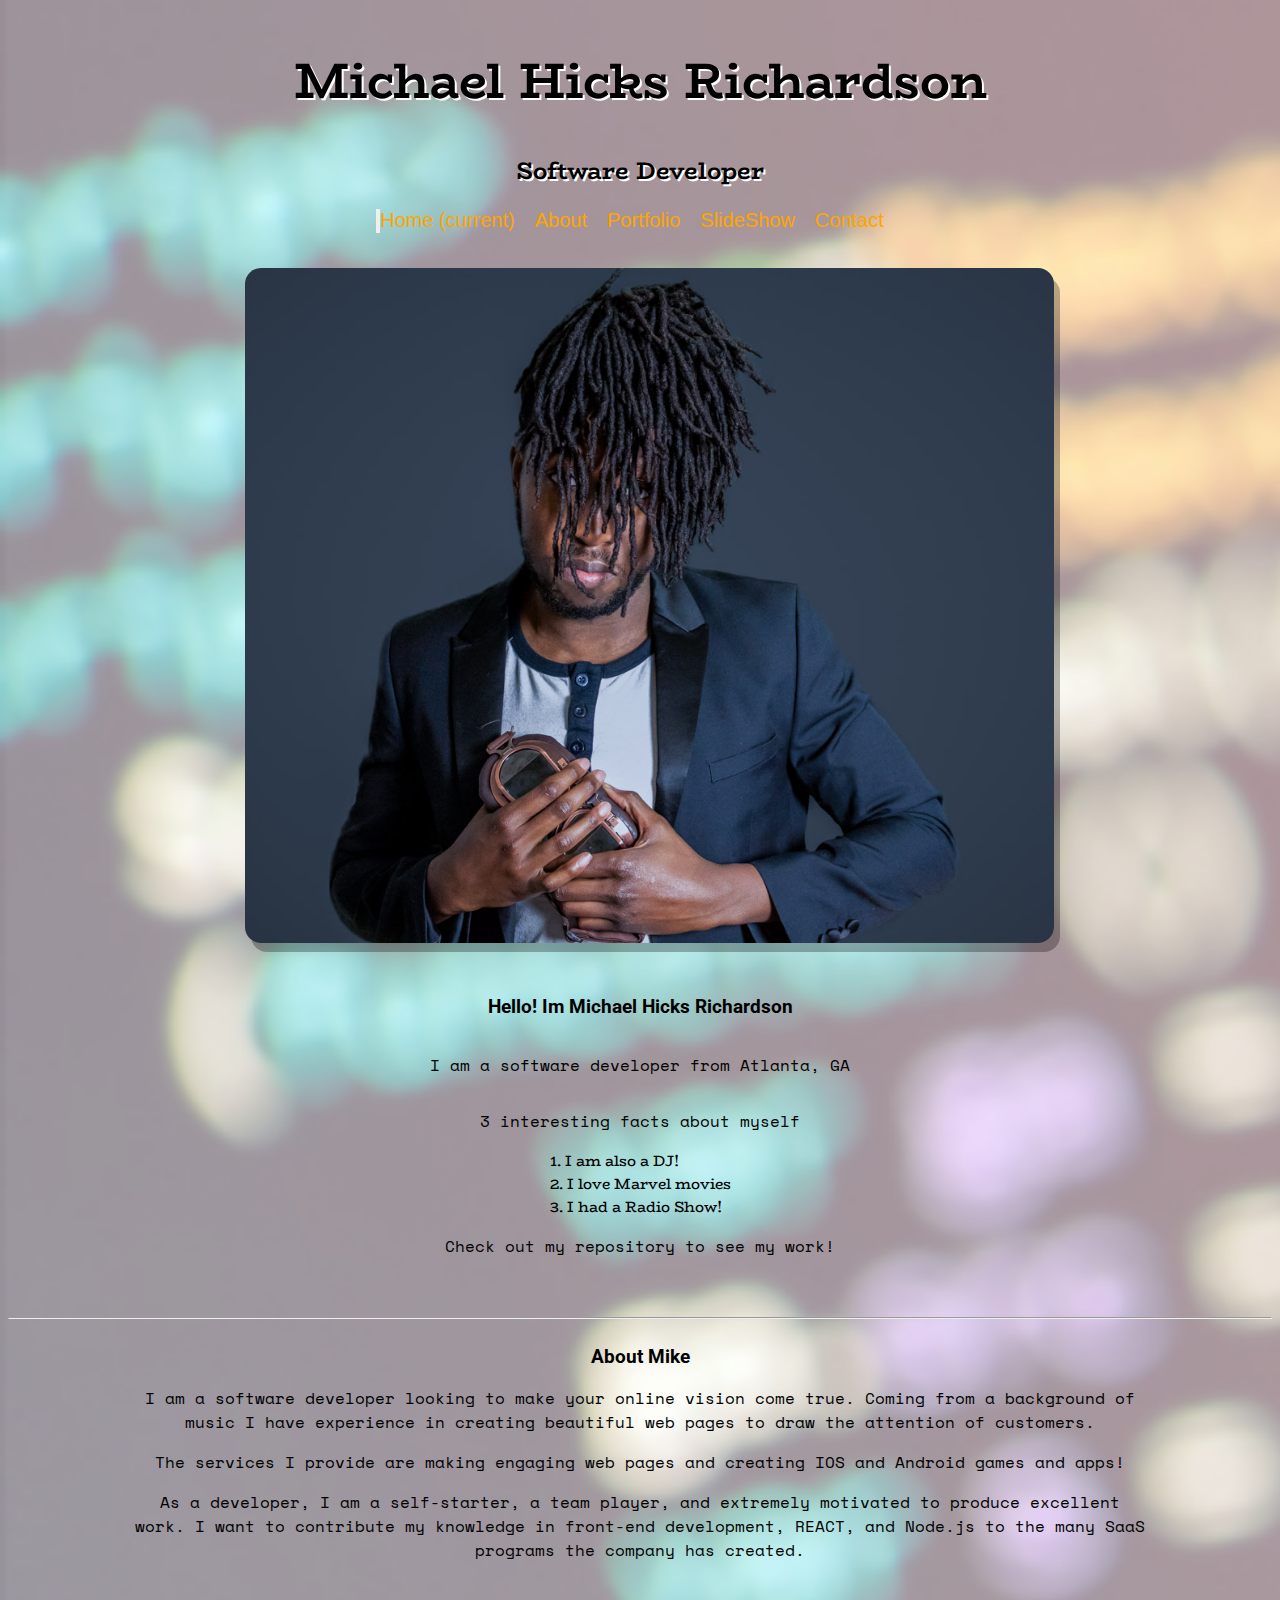
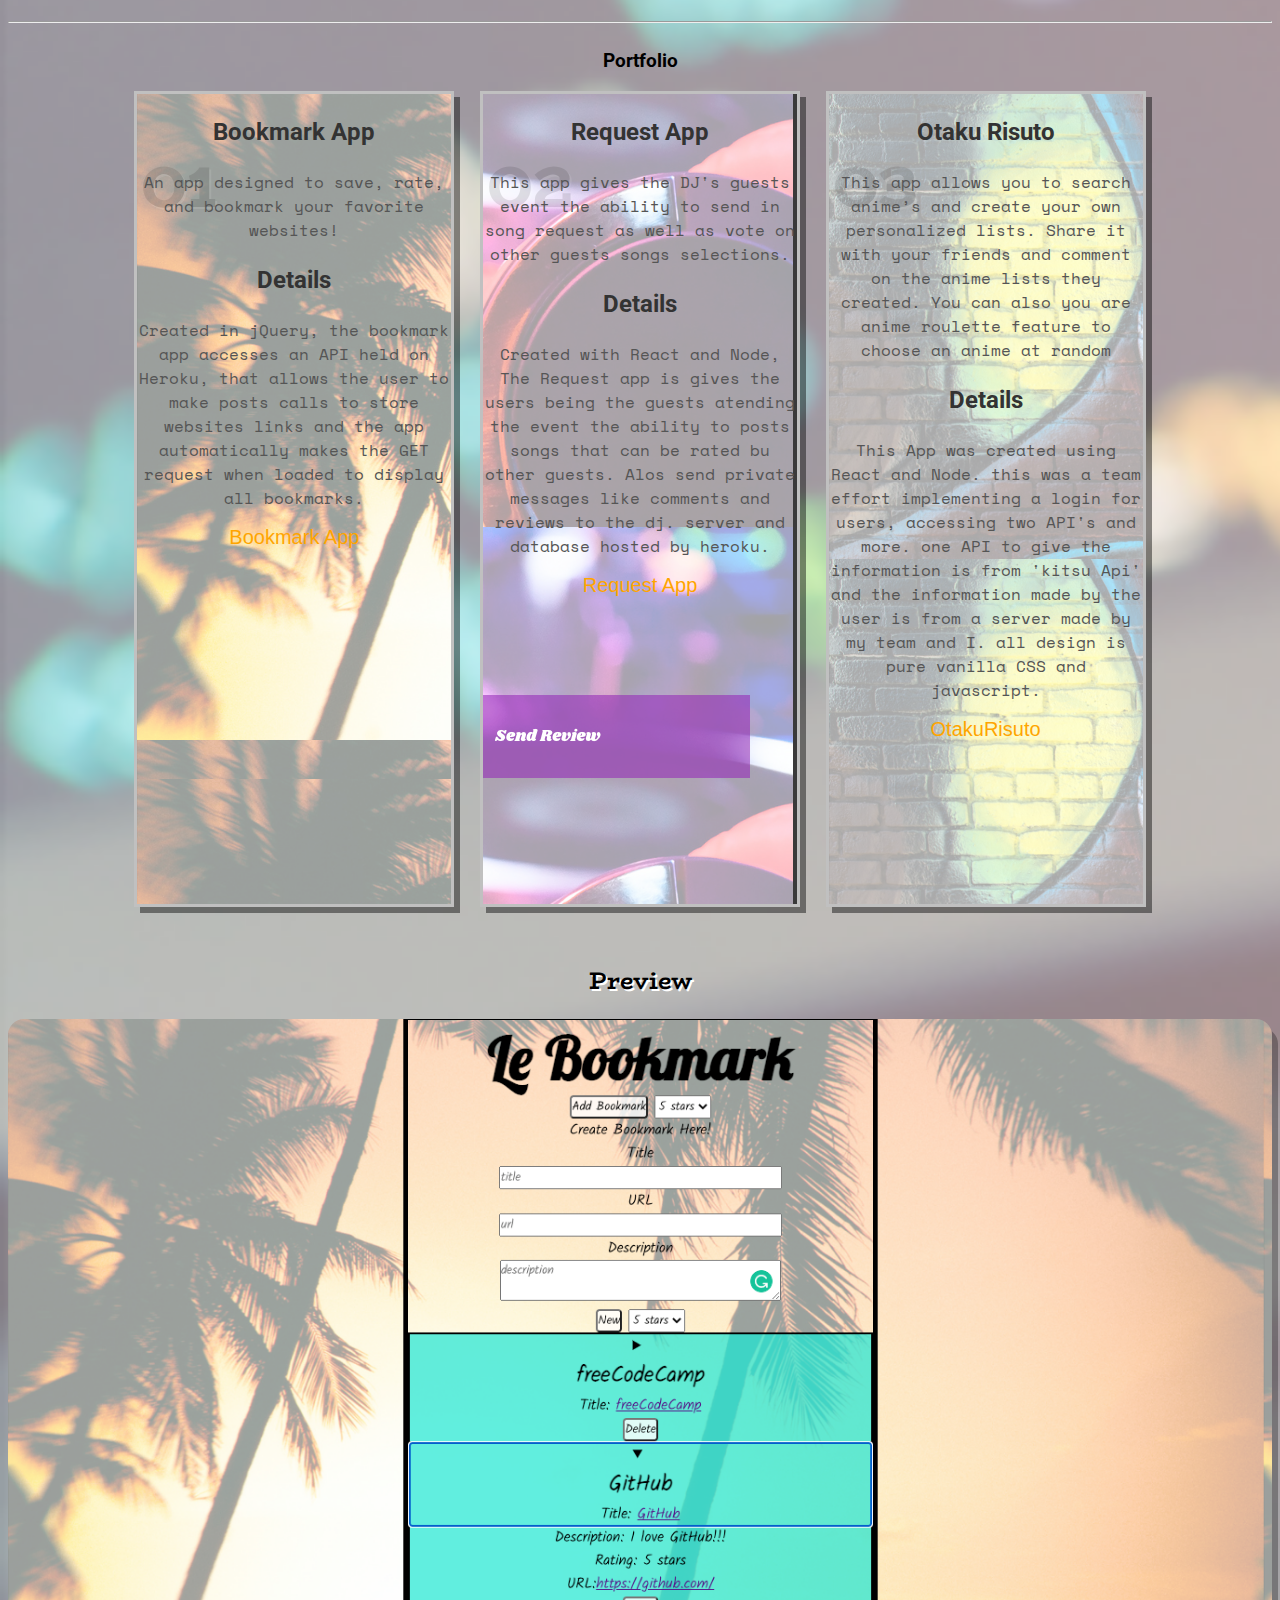
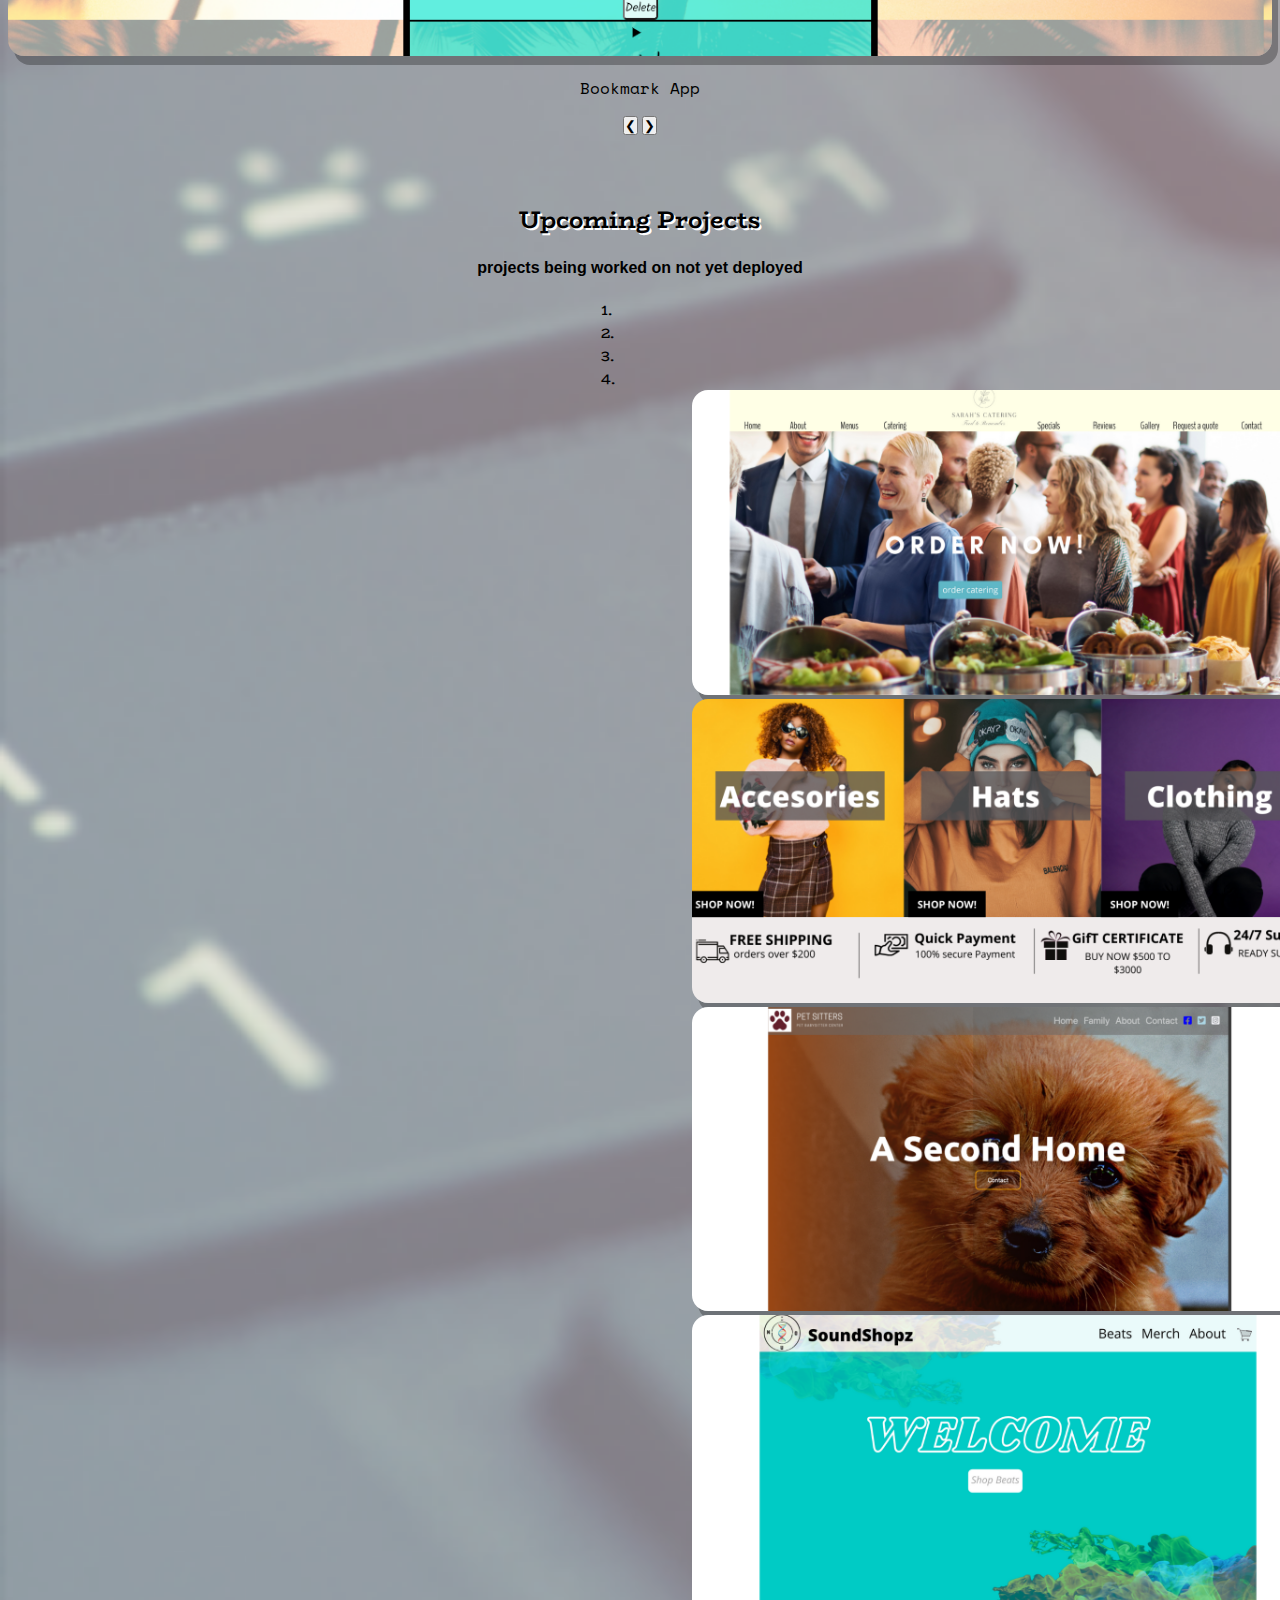
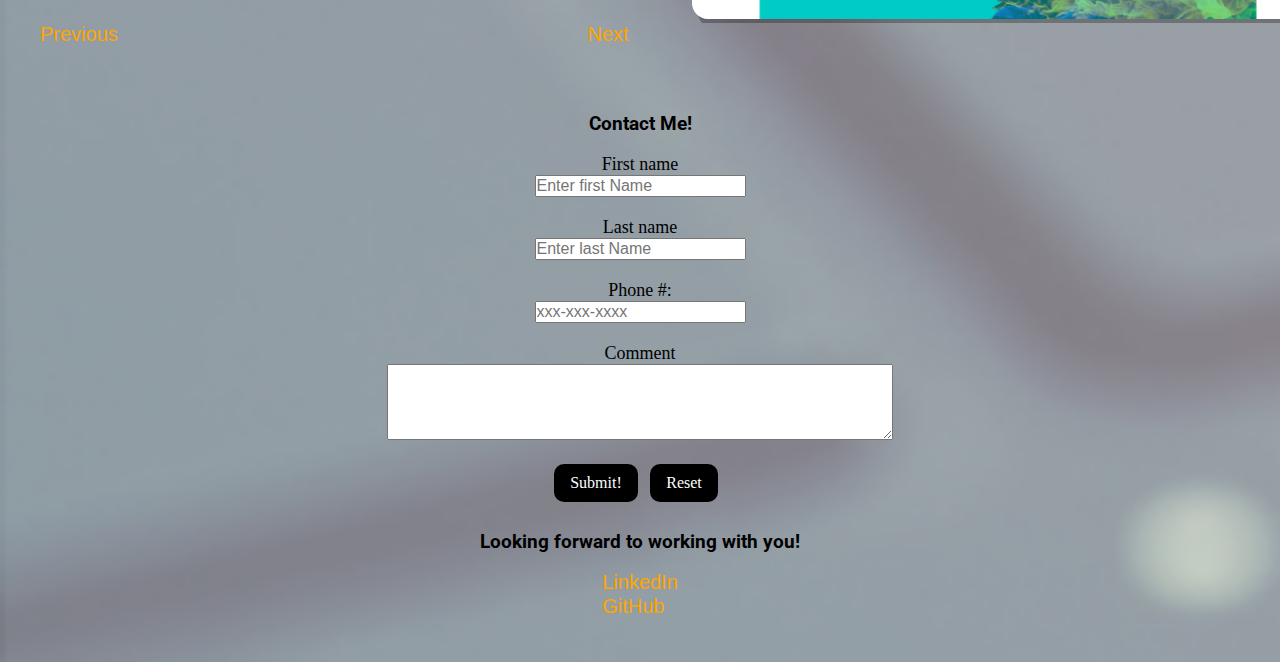
==== commit d544a628: "updated" ====
--- a/index.html
+++ b/index.html
@@ -13,6 +13,7 @@
    <link rel="preconnect" href="https://fonts.gstatic.com">
 <link href="https://fonts.googleapis.com/css2?family=BioRhyme&family=Space+Mono&display=swap" rel="stylesheet">
 <link rel="stylesheet" href="https://use.fontawesome.com/releases/v5.15.1/css/all.css" integrity="sha384-vp86vTRFVJgpjF9jiIGPEEqYqlDwgyBgEF109VFjmqGmIY/Y4HV4d3Gp2irVfcrp" crossorigin="anonymous">
+<link rel="stylesheet" href="https://stackpath.bootstrapcdn.com/bootstrap/4.2.1/css/bootstrap.min.css" integrity="sha384-GJzZqFGwb1QTTN6wy59ffF1BuGJpLSa9DkKMp0DgiMDm4iYMj70gZWKYbI706tWS" crossorigin="anonymous">
 </head>
 
 <body>
@@ -24,21 +25,50 @@
                <h2> Software Developer </h2>
             </section>
          </div>
-         <nav>
-            <ul id="menu">
+          <!-- <nav>
+            <ul id="id="menu">">
                <li><a href="#">Home</a></li>
                <li><a href="#about">About</a></li>
                <li><a href="#portfolio">Portfolio</a></li>
                <li><a href="#slideShow">Screenshots</a></li>
                <li><a href="#contact">Contact</a></li>
             </ul>
-         </nav>
+         </nav> -->
+<!-- ////////////Start Nav/////////////// -->
+<nav class="navbar navbar-expand-lg navbar-light">
+   
+   <button class="navbar-toggler" type="button" data-toggle="collapse" data-target="#navbarNav" aria-controls="navbarNav" aria-expanded="false" aria-label="Toggle navigation">
+     <span class="navbar-toggler-icon"></span>
+   </button>
+   <div class="collapse navbar-collapse" id="navbarNav">
+     <ul class="navbar-nav">
+       <li class="nav-item active " >
+         <a class="nav-link" href="#home">Home <span class="sr-only">(current)</span></a>
+       </li>
+       <li class="nav-item ">
+         <a class="nav-link" href="#about">About</a>
+       </li>
+       <li class="nav-item ">
+         <a class="nav-link" href="#portfolio">Portfolio</a>
+       </li>
+       <li class="nav-item ">
+         <a class="nav-link" href="#slideShow">SlideShow</a>
+       </li>
+       <li class="nav-item ">
+         <a class="nav-link" href="#contact">Contact</a>
+       </li>
+       
+     </ul>
+   </div>
+ </nav>
+<!-- ////////////End Nav/////////////// -->
+
       </div>
    </header>
    <div>
 
       <div class="intro wrapper">
-         <img src="images/Mike.JPG" alt="Mike profile photo" style="width: 80%; height: 80%" />
+         <img class="port" src="images/Mike.JPG" alt="Mike profile photo" style="width: 80%; height: 80%" />
       </div>
    </div>
    <section>
@@ -114,7 +144,7 @@
    <div class="SS">
 
 <div id="slideShow">
-   <h2>Screen Shots</h2>
+   <h2>Preview</h2>
    
  </div>
  
@@ -128,14 +158,14 @@
  </div>
  
  <div class="display-container mySlides">
-   <img src="./images/request.png" style="width:100%" >
+   <img src="./images/request.png"  style="width:85%" >
    <p >
      Request App
    </p>
  </div>
  
  <div class="display-container mySlides">
-   <img src="./images/animeFull.png" style="width:100%">
+   <img src="./images/animeFull.png" style="width:85%">
    <p >
      Otaku Risuto
    </p>
@@ -147,8 +177,43 @@
  
  </div>
    </div>
-
-
+<br>
+   <!-- //////////////////// Start Carousel upcoming/////////////////////// -->
+   <section class="carousel-up">
+      <h2 class="upcoming">Upcoming Projects</h2>
+      <h4>projects being worked on not yet deployed</h4>
+   <div id="carouselExampleIndicators" class="carousel slide" data-interval="false">
+      <ol class="carousel-indicators">
+        <li data-target="#carouselExampleIndicators" data-slide-to="0" class="active"></li>
+        <li data-target="#carouselExampleIndicators" data-slide-to="1"></li>
+        <li data-target="#carouselExampleIndicators" data-slide-to="2"></li>
+        <li data-target="#carouselExampleIndicators" data-slide-to="3"></li>
+      </ol>
+      <div class="carousel-inner">
+        <div class="carousel-item active">
+          <img class="img-fluid" src="./images/same-size-portp/catering.png" class="d-block w-100"  alt="catering">
+        </div>
+        <div class="carousel-item">
+          <img  class="img-fluid" src="./images/same-size-portp/fashion.png" class="d-block w-100"  alt="...">
+        </div>
+        <div class="carousel-item">
+          <img class="img-fluid" src="./images/same-size-portp/pup.png" class="d-block w-100"  alt="...">
+        </div>
+        <div class="carousel-item">
+          <img class="img-fluid" src="./images/same-size-portp/beats.png" class="d-block w-100" alt="...">
+        </div>
+      </div>
+      <a class="carousel-control-prev" href="#carouselExampleIndicators" role="button" data-slide="prev">
+        <span class="carousel-control-prev-icon" aria-hidden="true"></span>
+        <span class="sr-only">Previous</span>
+      </a>
+      <a class="carousel-control-next" href="#carouselExampleIndicators" role="button" data-slide="next">
+        <span class="carousel-control-next-icon" aria-hidden="true"></span>
+        <span class="sr-only">Next</span>
+      </a>
+    </div>
+   </section>
+   <!-- //////////////////// End Carousel upcoming/////////////////////// -->
 <!--  -->
    <div class="intro wrapper">
       <section id=contact>
@@ -183,6 +248,11 @@
       </article>
    </div>
 
+
+   <script src="https://code.jquery.com/jquery-3.6.0.min.js" integrity="sha256-/xUj+3OJU5yExlq6GSYGSHk7tPXikynS7ogEvDej/m4=" crossorigin="anonymous"></script>
+   <script src="https://code.jquery.com/jquery-3.3.1.slim.min.js" integrity="sha384-q8i/X+965DzO0rT7abK41JStQIAqVgRVzpbzo5smXKp4YfRvH+8abtTE1Pi6jizo" crossorigin="anonymous"></script>
+<script src="https://cdnjs.cloudflare.com/ajax/libs/popper.js/1.14.6/umd/popper.min.js" integrity="sha384-wHAiFfRlMFy6i5SRaxvfOCifBUQy1xHdJ/yoi7FRNXMRBu5WHdZYu1hA6ZOblgut" crossorigin="anonymous"></script>
+<script src="https://stackpath.bootstrapcdn.com/bootstrap/4.2.1/js/bootstrap.min.js" integrity="sha384-B0UglyR+jN6CkvvICOB2joaf5I4l3gm9GU6Hc1og6Ls7i6U/mkkaduKaBhlAXv9k" crossorigin="anonymous"></script>
    <script src="index.js"></script>
 
 
--- a/style.css
+++ b/style.css
@@ -27,15 +27,18 @@
   color:black;
   text-shadow: 2px 2px white;
 }
+h4{
+  text-align: center;
+}
 body{
   /*background-color: tan;*/
   text-align: center;
   background-image: url(./images/laptop.png);
   background-repeat: no-repeat;
   background-size: cover;
-
-
-  
+}
+.bg-light {
+  background-color: #4978a700 important;
 }
 #content img{
   width:1px; 
@@ -208,13 +211,35 @@
   margin: 0px 8px 10px 0;
 }
 
+.wrapper{
+  padding-bottom: 35px;
+}
+
+.port {
+  width: 80%;
+  height: 80%;
+  border-radius: 16px;
+  box-shadow: 6px 9px #00000047;
+  position: relative;
+  left: 6.9rem;
+}
 img {
   width: 80%;
   height: 80%;
   border-radius: 16px;
   box-shadow: 6px 9px #00000047;
-}
-
+  position: relative;
+  /* left: 2.9rem; */
+}
+.intro.wrapper {
+  display: flex;
+  flex-direction: column;
+  text-align: center;
+
+}
+.content.display-container {
+  text-align: center;
+}
 #bookmark{
   background-image: url('./images/bookmarkappS.png')
 }
@@ -323,90 +348,29 @@
 .container:hover .box p{
     color: #fff;
 }
-/* modal */
-body {
-  font-family: Arial, sans-serif;
-  color:black;
-}
-h1 {
-  text-align: center;
-  font-family: Tahoma, Arial, sans-serif;
-  color: black;
-  margin: 100px 0;
-}
-.boxM {
-  /* width: 20%;
-  margin: 0 auto;
-  background: rgba(255, 255, 255, 0.2);
-  padding: 35px;
-  border: 2px solid #fff;
-  border-radius: 20px/50px;
-  background-clip: padding-box;
-  text-align: center; */
-  /* position: relative;
-    right: 313px;
-    top: 20PX; */
-}
-.button {
-  font-size: 1em;
-  padding: 10px;
-  color: black;
-  border: 2px solid red;
-  border-radius: 20px/50px;
-  text-decoration: none;
-  cursor: pointer;
-  transition: all 0.3s ease-out;
-}
-.button:hover {
-  background: red;
-}
-.overlay {
+.carousel {
+  position: relative;
+  left: -2rem;
+}
+
+.carousel-inner {
+  position: relative;
+  width: 100%;
+  overflow: hidden;
+  left: 25rem;
+}
+a.carousel-control-prev {
+  /* padding-left: 2rem; */
   position: absolute;
-  top: 0;
-  bottom: 0;
-  left: 0;
-  right: 0;
-  background: rgba(0, 0, 0, 0.7);
-  transition: opacity 500ms;
-  visibility: hidden;
-  opacity: 0;
-}
-.overlay:target {
-  visibility: visible;
-  opacity: 1;
-}
-.popup {
-  margin: 70px auto;
-  padding: 20px;
-  background: #fff;
-  border-radius: 5px;
-  width: 30%;
-  position: relative;
-  transition: all 5s ease-in-out;
-}
-.popup h2 {
-  margin-top: 0;
-  color: #333;
-  font-family: Tahoma, Arial, sans-serif;
-}
-.popup .close {
-  position: absolute;
-  top: 20px;
-  right: 30px;
-  transition: all 200ms;
-  font-size: 30px;
-  font-weight: bold;
-  text-decoration: none;
-  color: #333;
-}
-.popup .close:hover {
-  color: red;
-}
-.popup .content {
-  max-height: 30%;
-  overflow: auto;
-}
-/* media */
+  left: 4rem;
+}
+
+.img-fluid {
+  width: 50%;
+  height: auto;
+}
+/* MEDIA */
+
 @media all and (max-width: 550px) {
   .wrapper{
     width:80%;
@@ -435,9 +399,45 @@
   opacity: 0.1;
   transition: 0.5s;
 }
-  }
-
-@media  (min-width: 450px) {
+.port {
+  /* width: 80%; */
+  /* height: 80%; */
+  /* border-radius: 16px; */
+  /* box-shadow: 6px 9px #00000047; */
+  /* position: relative; */
+  left: 25px;
+}
+nav.navbar.navbar-expand-lg.navbar-light {
+  justify-content: center;
+}
+a.nav-link {
+  text-align: center;
+}
+.carousel-inner {
+  position: relative;
+  width: 100%;
+  overflow: hidden;
+  left: 2rem;
+
+}
+a.carousel-control-prev {
+  /* padding-left: 2rem; */
+  position: absolute;
+  left: 3rem;
+}
+.carousel-indicators{
+  padding-left: 3em!important;
+
+}
+a.nav-link {
+  padding-left:1em!important;
+}
+img.img-fluid {
+  width: 100%;
+}
+  }
+
+@media(min-width: 450px) {
   .wrapper{
     width:80%;
     margin:auto;
@@ -454,6 +454,12 @@
  
   height: 76em;
   
+}
+a.nav-link {
+  text-align: center;
+}
+section.carousel-up {
+  margin: 3rem auto;
 }
 
   }
